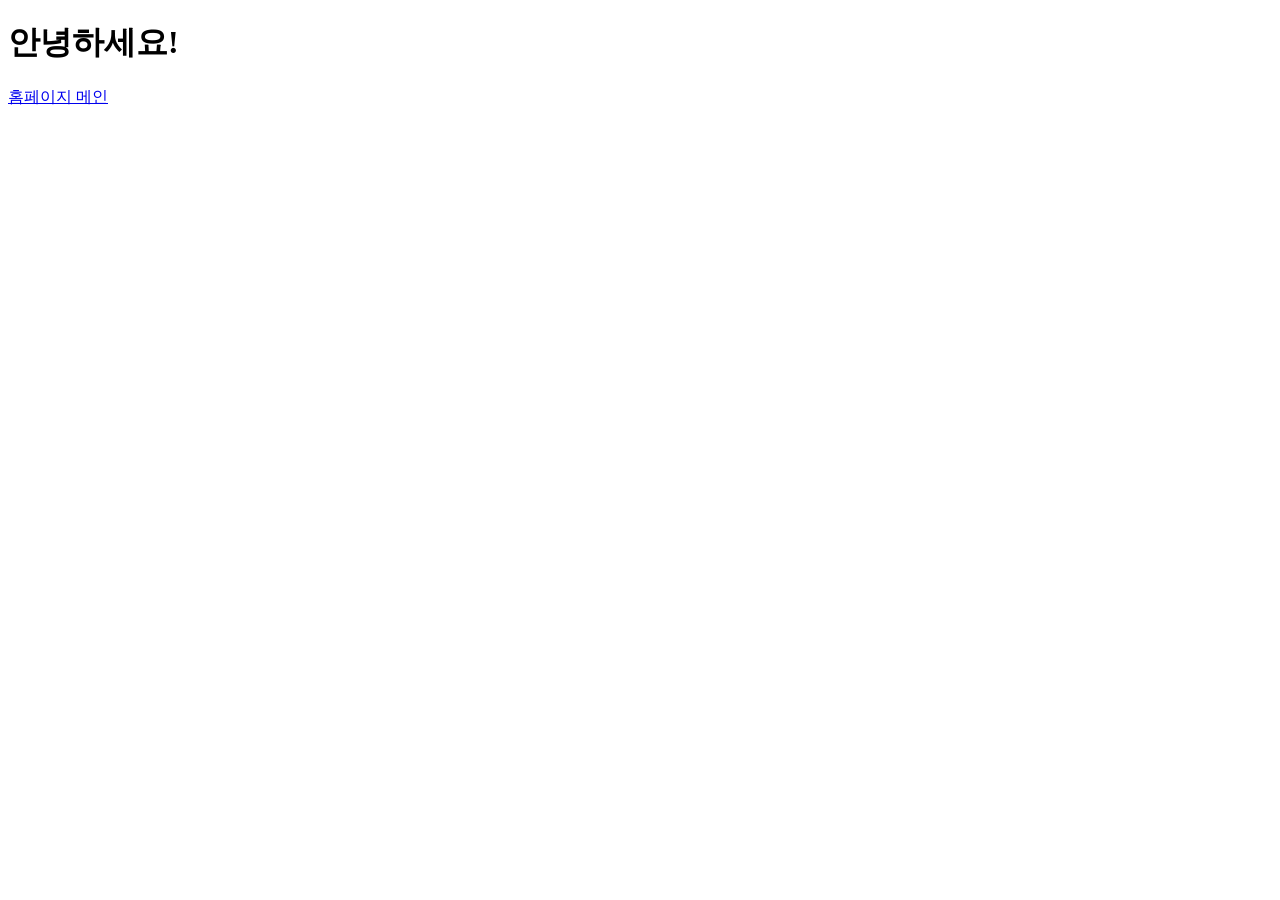
==== src/main/resources/templates/index.html @ b2b7fa51 "개발환경 설정 완료" ====
<!DOCTYPE html>
<html xmlns:th="http://www.thymeleaf.org">
<head>
    <meta charset="UTF-8">
    <title>index 메인페이지</title>
</head>
<body>
    <h1>안녕하세요!</h1>
    <a href="/hello">홈페이지 메인</a>
</body>
</html>
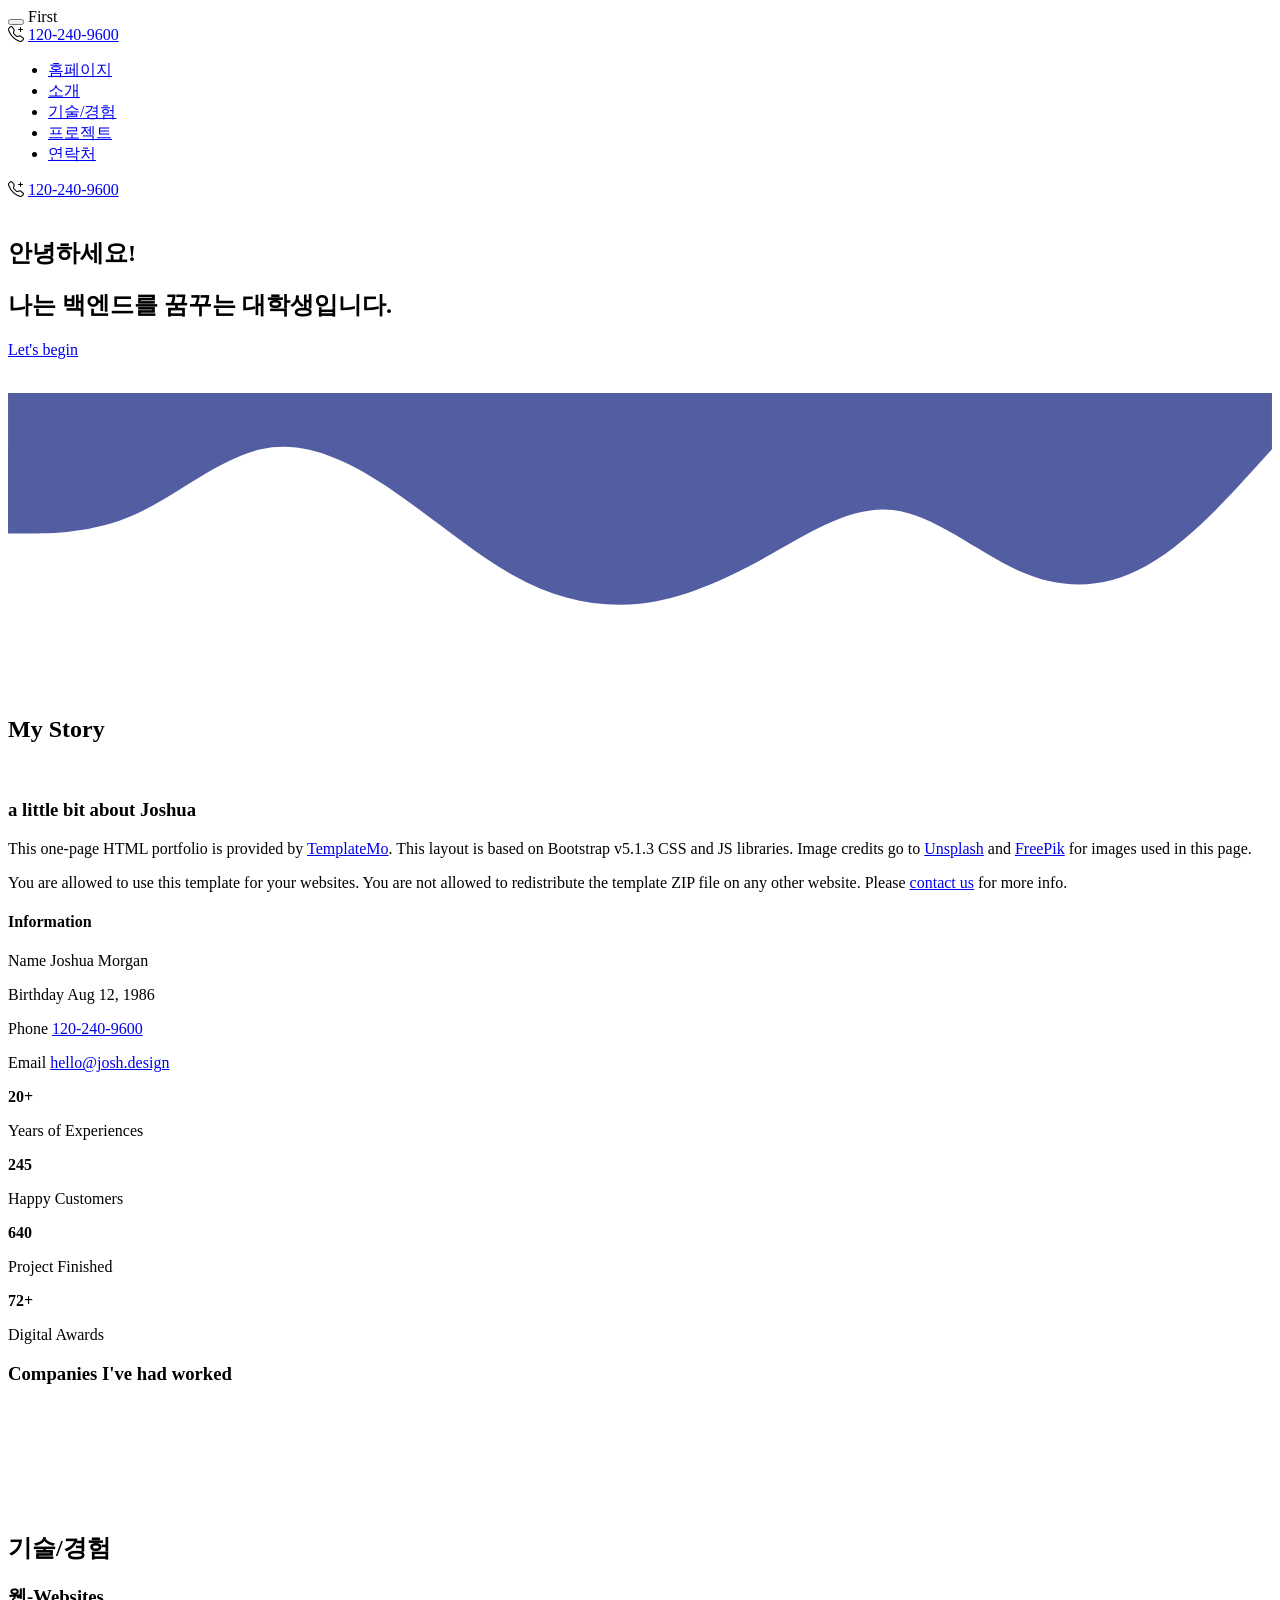
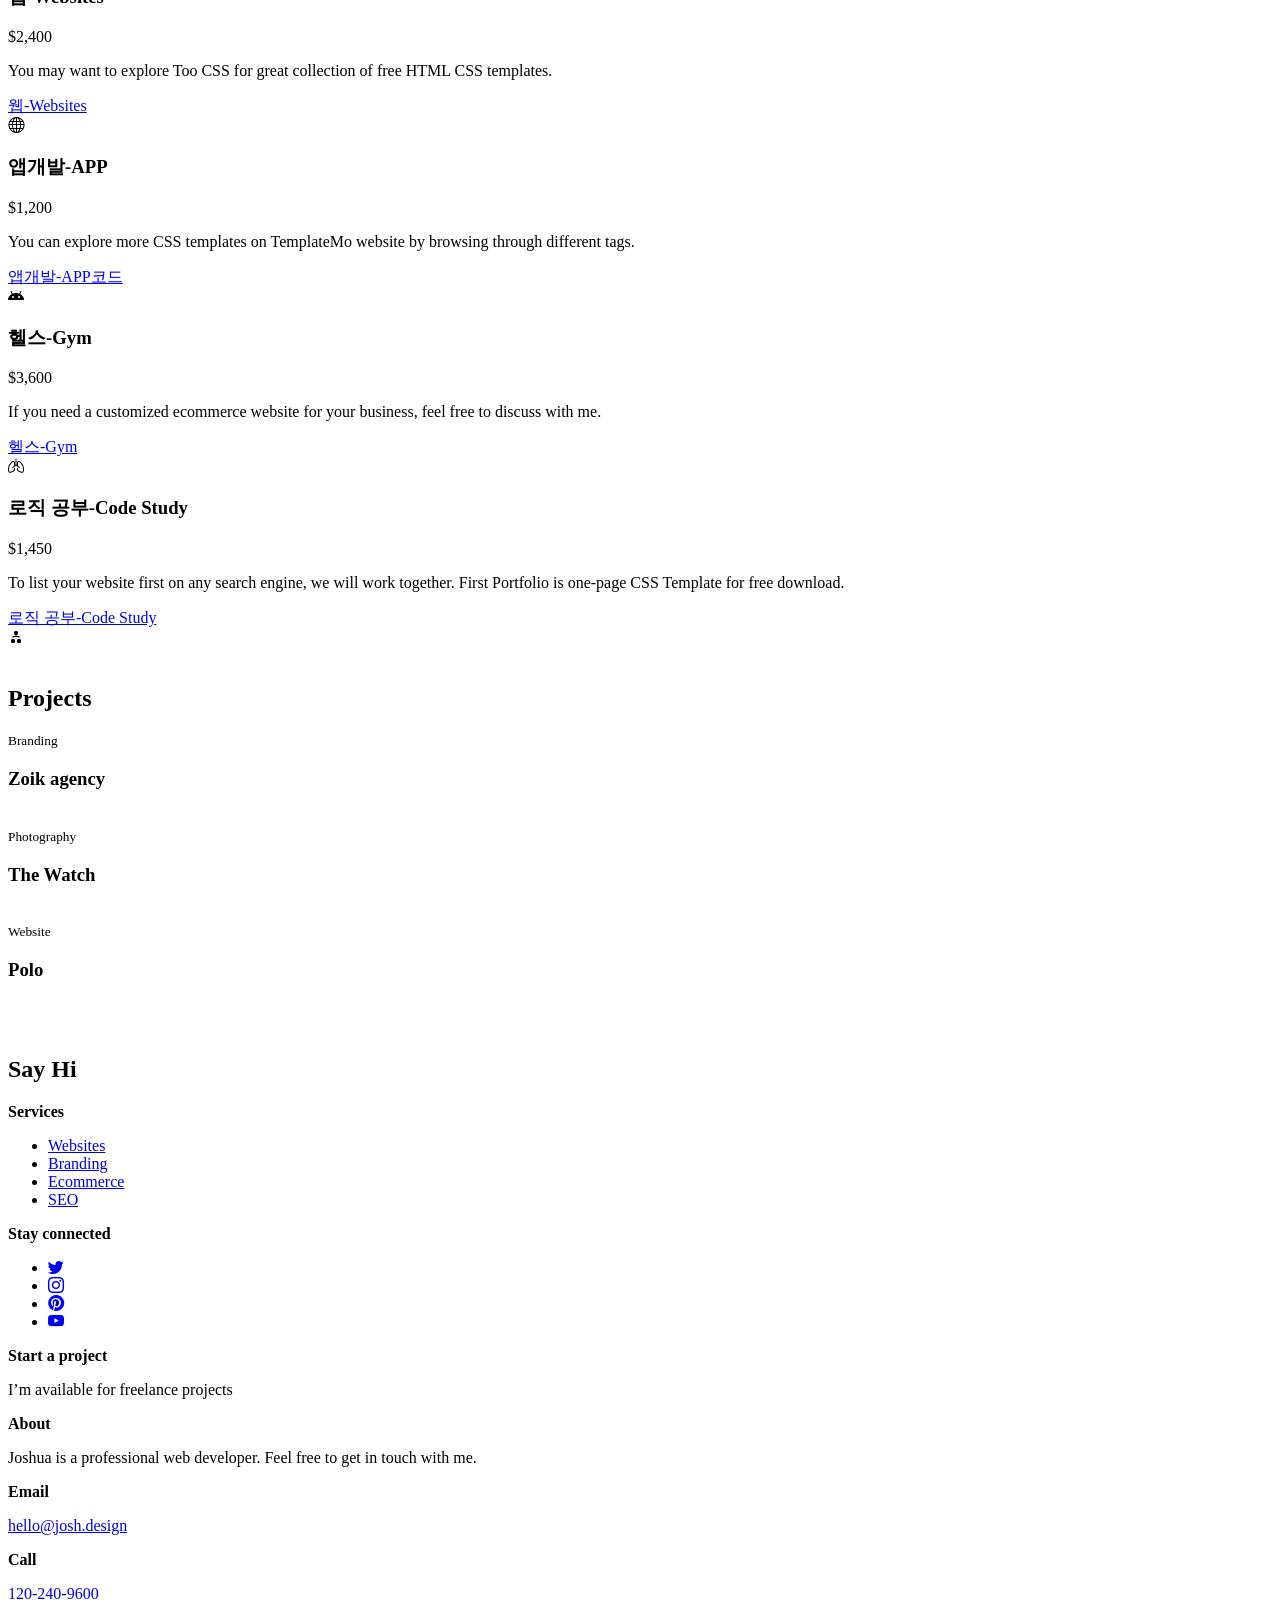
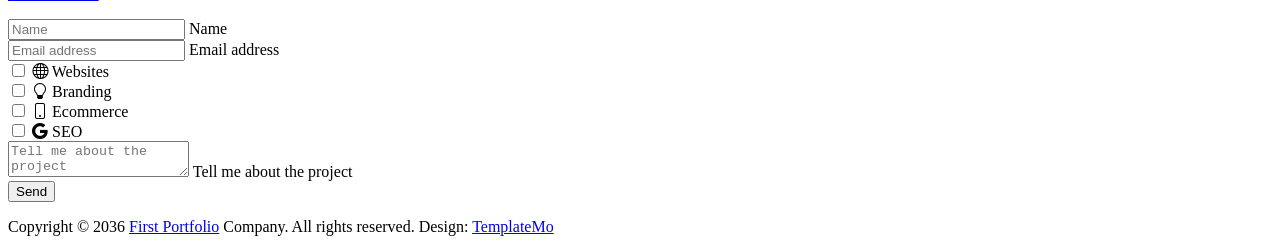
==== commit 1b5a79e4: "3주차 포트폴리오 템플릿 적용 및 README 수업/과제 정리" ====
--- a/src/main/resources/templates/index.html
+++ b/src/main/resources/templates/index.html
@@ -1,11 +1,605 @@
-<!DOCTYPE html>
-<html xmlns:th="http://www.thymeleaf.org">
-<head>
-    <meta charset="UTF-8">
-    <title>index 메인페이지</title>
-</head>
-<body>
-    <h1>안녕하세요!</h1>
-    <a href="/hello">홈페이지 메인</a>
-</body>
-</html>
+<!doctype html>
+<html xmlns:th="http://www.thymeleaf.org"></html>
+    <head>
+        <meta charset="utf-8">
+        <meta name="viewport" content="width=device-width, initial-scale=1">
+
+        <meta name="description" content="">
+        <meta name="author" content="TemplateMo">
+
+        <title>First Portfolio Bootstrap 5 Theme</title>
+
+        <!-- CSS FILES -->
+        <link rel="preconnect" href="https://fonts.googleapis.com">
+        
+        <link rel="preconnect" href="https://fonts.gstatic.com" crossorigin>
+        
+        <link href="https://fonts.googleapis.com/css2?family=DM+Sans:wght@400;500;700&display=swap" rel="stylesheet">
+
+        <link th:href="@{/css/bootstrap.min.css}" rel="stylesheet">
+
+        <!-- <link th:href="@{/css/bootstrap-icons.css}" rel="stylesheet"> -->
+         <link href="https://cdn.jsdelivr.net/npm/bootstrap-icons@1.13.1/font/bootstrap-icons.min.css" rel="stylesheet">
+
+        <link th:href="@{/css/magnific-popup.css}" rel="stylesheet">
+
+        <link th:href="@{/css/templatemo-first-portfolio-style.css}" rel="stylesheet">
+        
+<!--
+
+TemplateMo 578 First Portfolio
+
+https://templatemo.com/tm-578-first-portfolio
+
+-->
+    </head>
+    
+    <body>
+
+        <section class="preloader">
+            <div class="spinner">
+                <span class="spinner-rotate"></span>    
+            </div>
+        </section>
+
+        <nav class="navbar navbar-expand-lg">
+            <div class="container">
+
+                <button class="navbar-toggler" type="button" data-bs-toggle="collapse" data-bs-target="#navbarNav" aria-controls="navbarNav" aria-expanded="false" aria-label="Toggle navigation">
+                    <span class="navbar-toggler-icon"></span>
+                </button>
+
+                <a th:href="@{/}" class="navbar-brand mx-auto mx-lg-0">First</a>
+
+                <div class="d-flex align-items-center d-lg-none">
+                    <i class="navbar-icon bi-telephone-plus me-3"></i>
+                    <a class="custom-btn btn" href="#section_5">
+                        120-240-9600
+                    </a>
+                </div>
+
+                <div class="collapse navbar-collapse" id="navbarNav">
+                    <ul class="navbar-nav ms-lg-5">
+                        <li class="nav-item">
+                            <a class="nav-link click-scroll" href="#section_1">홈페이지</a>
+                        </li>
+
+                        <li class="nav-item">
+                            <a class="nav-link click-scroll" href="#section_2">소개</a>
+                        </li>
+
+                        <li class="nav-item">
+                            <a class="nav-link click-scroll" href="#section_3">기술/경험</a>
+                        </li>
+
+                        <li class="nav-item">
+                            <a class="nav-link click-scroll" href="#section_4">프로젝트</a>
+                        </li>
+
+                        <li class="nav-item">
+                            <a class="nav-link click-scroll" href="#section_5">연락처</a>
+                        </li>
+                    </ul>
+
+                    <div class="d-lg-flex align-items-center d-none ms-auto">
+                        <i class="navbar-icon bi-telephone-plus me-3"></i>
+                        <a class="custom-btn btn" href="#section_5">
+                            120-240-9600
+                        </a>
+                    </div>
+                </div>
+
+            </div>
+        </nav>
+
+        <main>
+
+            <section class="hero d-flex justify-content-center align-items-center" id="section_1">
+                <div class="container">
+                    <div class="row">
+
+                        <div class="col-lg-7 col-12">
+                            <div class="hero-text">
+                                <div class="hero-title-wrap d-flex align-items-center mb-4">
+                                    <img th:src="@{/images/worker.png}" class="avatar-image avatar-image-large img-fluid" alt="">
+
+                                    <h1 class="hero-title ms-3 mb-0">안녕하세요!</h1>
+                                </div>
+
+                                <h2 class="mb-4">나는 백엔드를 꿈꾸는 대학생입니다.</h2>
+                                <p class="mb-4"><a class="custom-btn btn custom-link" href="#section_2">Let's begin</a></p>
+                            </div>
+                        </div>
+
+                        <div class="col-lg-5 col-12 position-relative">
+                            <div class="hero-image-wrap"></div>
+                            <img th:src="@{/images/portrait-happy-excited-man-holding-laptop-computer.png}" class="hero-image img-fluid" alt="">
+                        </div>
+
+                    </div>
+                </div>
+
+                <svg xmlns="http://www.w3.org/2000/svg" viewBox="0 0 1440 320"><path fill="#535da1" fill-opacity="1" d="M0,160L24,160C48,160,96,160,144,138.7C192,117,240,75,288,64C336,53,384,75,432,106.7C480,139,528,181,576,208C624,235,672,245,720,240C768,235,816,213,864,186.7C912,160,960,128,1008,133.3C1056,139,1104,181,1152,202.7C1200,224,1248,224,1296,197.3C1344,171,1392,117,1416,90.7L1440,64L1440,0L1416,0C1392,0,1344,0,1296,0C1248,0,1200,0,1152,0C1104,0,1056,0,1008,0C960,0,912,0,864,0C816,0,768,0,720,0C672,0,624,0,576,0C528,0,480,0,432,0C384,0,336,0,288,0C240,0,192,0,144,0C96,0,48,0,24,0L0,0Z"></path></svg>
+            </section>
+
+
+            <section class="about section-padding" id="section_2">
+                <div class="container">
+                    <div class="row">
+
+                        <div class="col-lg-6 col-12">
+                            <img th:src="@{/images/couple-working-from-home-together-sofa.jpg}" class="about-image img-fluid" alt="">
+                        </div>
+
+                        <div class="col-lg-6 col-12 mt-5 mt-lg-0">
+                            <div class="about-thumb">
+
+                                <div class="section-title-wrap d-flex justify-content-end align-items-center mb-4">
+                                    <h2 class="text-white me-4 mb-0">My Story</h2>
+
+                                    <img th:src="@{/images/happy-bearded-young-man.jpg}" class="avatar-image img-fluid" alt="">
+                                </div>
+
+                                <h3 class="pt-2 mb-3">a little bit about Joshua</h3>
+
+                                <p>This one-page HTML portfolio is provided by <a href="https://templatemo.com" target="_blank">TemplateMo</a>. This layout is based on Bootstrap v5.1.3 CSS and JS libraries. Image credits go to <a href="https://unsplash.com" target="_blank">Unsplash</a> and <a href="https://freepik.com" target="_blank">FreePik</a> for images used in this page.</p>
+
+                                <p>You are allowed to use this template for your websites. You are not allowed to redistribute the template ZIP file on any other website. Please <a href="https://templatemo.com/contact" target="_blank">contact us</a> for more info.</p>
+                            </div>
+                        </div>
+
+                    </div>
+                </div>
+            </section>
+
+            <section class="featured section-padding">
+                <div class="container">
+                    <div class="row">
+
+                        <div class="col-lg-6 col-12">
+                            <div class="profile-thumb">
+                                <div class="profile-title">
+                                    <h4 class="mb-0">Information</h4>
+                                </div>
+
+                                <div class="profile-body">
+                                    <p>
+                                        <span class="profile-small-title">Name</span> 
+                                        <span>Joshua Morgan</span>
+                                    </p>
+
+                                    <p>
+                                        <span class="profile-small-title">Birthday</span> 
+                                        <span>Aug 12, 1986</span>
+                                    </p>
+
+                                    <p>
+                                        <span class="profile-small-title">Phone</span> 
+                                         <span><a href="tel: 305-240-9671">120-240-9600</a></span>
+                                    </p>
+
+                                    <p>
+                                        <span class="profile-small-title">Email</span> 
+                                        <span><a href="mailto:hello@josh.design">hello@josh.design</a></span>
+                                    </p>
+                                </div>
+                            </div>
+                        </div>
+
+                        <div class="col-lg-6 col-12 mt-5 mt-lg-0">
+                            <div class="about-thumb">
+                                <div class="row">
+                                    <div class="col-lg-6 col-6 featured-border-bottom py-2">
+                                        <strong class="featured-numbers">20+</strong>
+
+                                        <p class="featured-text">Years of Experiences</p>
+                                    </div>
+
+                                    <div class="col-lg-6 col-6 featured-border-start featured-border-bottom ps-5 py-2">
+                                        <strong class="featured-numbers">245</strong>
+
+                                        <p class="featured-text">Happy Customers</p>
+                                    </div>
+
+                                    <div class="col-lg-6 col-6 pt-4">
+                                        <strong class="featured-numbers">640</strong>
+
+                                        <p class="featured-text">Project Finished</p>
+                                    </div>
+
+                                    <div class="col-lg-6 col-6 featured-border-start ps-5 pt-4">
+                                        <strong class="featured-numbers">72+</strong>
+
+                                        <p class="featured-text">Digital Awards</p>
+                                    </div>
+                                </div>
+                            </div>
+                        </div>
+
+                    </div>
+                </div>
+            </section>
+
+
+            <section class="clients section-padding">
+                <div class="container">
+                    <div class="row align-items-center">
+
+                        <div class="col-lg-12 col-12">
+                            <h3 class="text-center mb-5">Companies I've had worked</h3>
+                        </div>
+
+                        <div class="col-lg-2 col-4 ms-auto clients-item-height">
+                            <img th:src="@{/images/clients/cachet.svg}" class="clients-image img-fluid" alt="">
+                        </div>
+
+                        <div class="col-lg-2 col-4 clients-item-height">
+                            <img th:src="@{/images/clients/guitar-center.svg}" class="clients-image img-fluid" alt="">
+                        </div>
+
+                        <div class="col-lg-2 col-4 clients-item-height">
+                            <img th:src="@{/images/clients/tokico.svg}" class="clients-image img-fluid" alt="">
+                        </div>
+
+                        <div class="col-lg-2 col-4 clients-item-height">
+                            <img th:src="@{/images/clients/shopify.svg}" class="clients-image img-fluid" alt="">
+                        </div>
+
+                        <div class="col-lg-2 col-4 me-auto clients-item-height">
+                            <img th:src="@{/images/clients/profil-rejser.svg}" class="clients-image img-fluid" alt="">
+                        </div>
+
+                    </div>
+                </div>
+            </section>
+
+
+            <section class="services section-padding" id="section_3">
+                <div class="container">
+                    <div class="row">
+
+                        <div class="col-lg-10 col-12 mx-auto">
+                            <div class="section-title-wrap d-flex justify-content-center align-items-center mb-5">
+                                <img th:src="@{/images/handshake-man-woman-after-signing-business-contract-closeup.jpg}" class="avatar-image img-fluid" alt="">
+
+                                <h2 class="text-white ms-4 mb-0">기술/경험</h2>
+                            </div>
+
+                            <div class="row pt-lg-5">
+                                <div class="col-lg-6 col-12">
+                                    <div class="services-thumb">
+                                        <div class="d-flex flex-wrap align-items-center border-bottom mb-4 pb-3">
+                                            <h3 class="mb-0">웹-Websites</h3>
+
+                                            <div class="services-price-wrap ms-auto">
+                                                <p class="services-price-text mb-0">$2,400</p>
+                                                <div class="services-price-overlay"></div>
+                                            </div>
+                                        </div>
+
+                                        <p>You may want to explore Too CSS for great collection of free HTML CSS templates.</p>
+
+                                        <a href="/detailed_web.html" target="_blank" rel="noopener noreferrer" class="custom-btn custom-border-btn btn mt-3">웹-Websites</a>
+
+                                        <div class="services-icon-wrap d-flex justify-content-center align-items-center">
+                                            <i class="services-icon bi-globe"></i>
+                                        </div>
+                                    </div>
+                                </div>
+
+                                <div class="col-lg-6 col-12">
+                                    <div class="services-thumb services-thumb-up">
+                                        <div class="d-flex flex-wrap align-items-center border-bottom mb-4 pb-3">
+                                            <h3 class="mb-0">앱개발-APP</h3>
+
+                                            <div class="services-price-wrap ms-auto">
+                                                <p class="services-price-text mb-0">$1,200</p>
+                                                <div class="services-price-overlay"></div>
+                                            </div>
+                                        </div>
+
+                                        <p>You can explore more CSS templates on TemplateMo website by browsing through different tags.</p>
+
+                                        <a href="#" class="custom-btn custom-border-btn btn mt-3">앱개발-APP코드 </a>
+
+                                        <div class="services-icon-wrap d-flex justify-content-center align-items-center">
+                                            <i class="services-icon bi-android"></i>
+                                        </div>
+                                    </div>
+                                </div>
+
+                                <div class="col-lg-6 col-12">
+                                    <div class="services-thumb">
+                                        <div class="d-flex flex-wrap align-items-center border-bottom mb-4 pb-3">
+                                            <h3 class="mb-0">헬스-Gym</h3>
+
+                                            <div class="services-price-wrap ms-auto">
+                                                <p class="services-price-text mb-0">$3,600</p>
+                                                <div class="services-price-overlay"></div>
+                                            </div>
+                                        </div>
+
+                                        <p>If you need a customized ecommerce website for your business, feel free to discuss with me.</p>
+
+                                        <a href="#" class="custom-btn custom-border-btn btn mt-3">헬스-Gym</a>
+
+                                        <div class="services-icon-wrap d-flex justify-content-center align-items-center">
+                                            <i class="services-icon bi-lungs"></i>
+                                        </div>
+                                    </div>
+                                </div>
+
+                                <div class="col-lg-6 col-12">
+                                    <div class="services-thumb services-thumb-up">
+                                        <div class="d-flex flex-wrap align-items-center border-bottom mb-4 pb-3">
+                                            <h3 class="mb-0">로직 공부-Code Study</h3>
+
+                                            <div class="services-price-wrap ms-auto">
+                                                <p class="services-price-text mb-0">$1,450</p>
+                                                <div class="services-price-overlay"></div>
+                                            </div>
+                                        </div>
+
+                                        <p>To list your website first on any search engine, we will work together. First Portfolio is one-page CSS Template for free download.</p>
+
+                                        <a href="#" class="custom-btn custom-border-btn btn mt-3">로직 공부-Code Study</a>
+
+                                        <div class="services-icon-wrap d-flex justify-content-center align-items-center">
+                                             <i class="services-icon bi-diagram-2-fill"></i>
+                                        </div>
+                                    </div>
+                                </div>
+                            </div>
+                        </div>
+                    </div>
+                </div>
+            </section>
+
+
+            <section class="projects section-padding" id="section_4">
+                <div class="container">
+                    <div class="row">
+
+                        <div class="col-lg-8 col-md-8 col-12 ms-auto">
+                            <div class="section-title-wrap d-flex justify-content-center align-items-center mb-4">
+                                <img th:src="@{/images/white-desk-work-study-aesthetics.jpg}" class="avatar-image img-fluid" alt="">
+
+                                <h2 class="text-white ms-4 mb-0">Projects</h2>
+                            </div>
+                        </div>
+
+                        <div class="clearfix"></div>
+
+                        <div class="col-lg-4 col-md-6 col-12">
+                            <div class="projects-thumb">
+                                <div class="projects-info">
+                                    <small class="projects-tag">Branding</small>
+
+                                    <h3 class="projects-title">Zoik agency</h3>
+                                </div>
+
+                                <a th:href="@{/images/projects/nikhil-KO4io-eCAXA-unsplash.jpg}" class="popup-image">
+                                    <img th:src="@{/images/projects/nikhil-KO4io-eCAXA-unsplash.jpg}" class="projects-image img-fluid" alt="">
+                                </a>
+                            </div>
+                        </div>
+
+                        <div class="col-lg-4 col-md-6 col-12">
+                            <div class="projects-thumb">
+                                <div class="projects-info">
+                                    <small class="projects-tag">Photography</small>
+
+                                    <h3 class="projects-title">The Watch</h3>
+                                </div>
+
+                                <a th:href="@{/images/projects/the-5th-IQYR7N67dhM-unsplash.jpg}" class="popup-image">
+                                    <img th:src="@{/images/projects/the-5th-IQYR7N67dhM-unsplash.jpg}" class="projects-image img-fluid" alt="">
+                                </a>
+                            </div>
+                        </div>
+
+                        <div class="col-lg-4 col-md-6 col-12">
+                            <div class="projects-thumb">
+                                <div class="projects-info">
+                                    <small class="projects-tag">Website</small>
+
+                                    <h3 class="projects-title">Polo</h3>
+                                </div>
+
+                                <a th:href="@{/images/projects/true-agency-9Bjog5FZ-oc-unsplash.jpg}" class="popup-image">
+                                    <img th:src="@{/images/projects/true-agency-9Bjog5FZ-oc-unsplash.jpg}" class="projects-image img-fluid" alt="">
+                                </a>
+                            </div>
+                        </div>
+
+                    </div>
+                </div>
+            </section>
+
+            <section class="contact section-padding" id="section_5">
+                    <div class="container">
+                        <div class="row">
+
+                            <div class="col-lg-6 col-md-8 col-12">
+                                <div class="section-title-wrap d-flex justify-content-center align-items-center mb-5">
+                                    <img th:src="@{/images/aerial-view-man-using-computer-laptop-wooden-table.jpg}" class="avatar-image img-fluid" alt="">
+
+                                    <h2 class="text-white ms-4 mb-0">Say Hi</h2>
+                                </div>
+                            </div>
+
+                            <div class="clearfix"></div>
+
+                            <div class="col-lg-3 col-md-6 col-12 pe-lg-0">
+                                <div class="contact-info contact-info-border-start d-flex flex-column">
+                                    <strong class="site-footer-title d-block mb-3">Services</strong>
+
+                                    <ul class="footer-menu">
+                                        <li class="footer-menu-item"><a href="#" class="footer-menu-link">Websites</a></li>
+
+                                        <li class="footer-menu-item"><a href="#" class="footer-menu-link">Branding</a></li>
+
+                                        <li class="footer-menu-item"><a href="#" class="footer-menu-link">Ecommerce</a></li>
+
+                                        <li class="footer-menu-item"><a href="#" class="footer-menu-link">SEO</a></li>
+                                    </ul>
+
+                                    <strong class="site-footer-title d-block mt-4 mb-3">Stay connected</strong>
+
+                                    <ul class="social-icon">
+                                        <li class="social-icon-item"><a href="https://twitter.com/minthu" class="social-icon-link bi-twitter"></a></li>
+
+                                        <li class="social-icon-item"><a href="#" class="social-icon-link bi-instagram"></a></li>
+
+                                        <li class="social-icon-item"><a href="#" class="social-icon-link bi-pinterest"></a></li>
+
+                                        <li class="social-icon-item"><a href="https://www.youtube.com/templatemo" class="social-icon-link bi-youtube"></a></li>
+                                    </ul>
+
+                                    <strong class="site-footer-title d-block mt-4 mb-3">Start a project</strong>
+
+                                    <p class="mb-0">I’m available for freelance projects</p>
+                                </div>
+                            </div>
+
+                            <div class="col-lg-3 col-md-6 col-12 ps-lg-0">
+                                <div class="contact-info d-flex flex-column">
+                                    <strong class="site-footer-title d-block mb-3">About</strong>
+
+                                    <p class="mb-2">
+                                        Joshua is a professional web developer. Feel free to get in touch with me.
+                              </p>
+
+                                    <strong class="site-footer-title d-block mt-4 mb-3">Email</strong>
+
+                                    <p>
+                                        <a href="mailto:hello@josh.design">
+                                            hello@josh.design
+                                        </a>
+                                    </p>
+
+                                    <strong class="site-footer-title d-block mt-4 mb-3">Call</strong>
+
+                                    <p class="mb-0">
+                                        <a href="tel: 120-240-9600">
+                                            120-240-9600
+                                        </a>
+                                    </p>
+                                </div>
+                            </div>
+
+                            <div class="col-lg-6 col-12 mt-5 mt-lg-0">
+                                <form action="#" method="get" class="custom-form contact-form" role="form">
+                                    <div class="row">
+                                        <div class="col-lg-6 col-md-6 col-12">
+                                            <div class="form-floating">
+                                                <input type="text" name="name" id="name" class="form-control" placeholder="Name" required="">
+                                                
+                                                <label for="floatingInput">Name</label>
+                                            </div>
+                                        </div>
+
+                                        <div class="col-lg-6 col-md-6 col-12"> 
+                                            <div class="form-floating">
+                                                <input type="email" name="email" id="email" pattern="[^ @]*@[^ @]*" class="form-control" placeholder="Email address" required="">
+                                                
+                                                <label for="email">Email address</label>
+                                            </div>
+                                        </div>
+
+                                        <div class="col-lg-3 col-md-6 col-6">
+                                            <div class="form-check form-check-inline">
+                                                <input name="website" type="checkbox" class="form-check-input" id="inlineCheckbox1" value="1">
+
+                                                <label class="form-check-label" for="inlineCheckbox1">
+                                                    <i class="bi-globe form-check-icon"></i>
+                                                    <span class="form-check-label-text">Websites</span>
+                                                </label>
+                                          </div>
+                                        </div>
+
+                                        <div class="col-lg-3 col-md-6 col-6">
+                                            <div class="form-check form-check-inline">
+                                                <input name="branding" type="checkbox" class="form-check-input" id="inlineCheckbox2" value="1">
+
+                                                <label class="form-check-label" for="inlineCheckbox2">
+                                                    <i class="bi-lightbulb form-check-icon"></i>
+                                                    <span class="form-check-label-text">Branding</span>
+                                                </label>
+                                            </div>
+                                        </div>
+
+                                        <div class="col-lg-3 col-md-6 col-6">
+                                            <div class="form-check form-check-inline">
+                                                <input name="ecommerce" type="checkbox" class="form-check-input" id="inlineCheckbox3" value="1">
+
+                                                <label class="form-check-label" for="inlineCheckbox3">
+                                                    <i class="bi-phone form-check-icon"></i>
+                                                    <span class="form-check-label-text">Ecommerce</span>
+                                                </label>
+                                            </div>
+                                        </div>
+
+                                        <div class="col-lg-3 col-md-6 col-6">
+                                            <div class="form-check form-check-inline me-0">
+                                                <input name="seo" type="checkbox" class="form-check-input" id="inlineCheckbox4" value="1">
+
+                                                <label class="form-check-label" for="inlineCheckbox4">
+                                                    <i class="bi-google form-check-icon"></i>
+                                                    <span class="form-check-label-text">SEO</span>
+                                                </label>
+                                            </div>
+                                        </div>
+
+                                        <div class="col-lg-12 col-12">
+                                            <div class="message">
+                                                <textarea class="form-control" id="message" name="message" placeholder="Tell me about the project"></textarea>
+                                                
+                                                <label for="floatingTextarea">Tell me about the project</label>
+                                            </div>
+                                        </div>
+
+                                        <div class="col-lg-3 col-12 ms-auto">
+                                            <button type="submit" class="form-control">Send</button>
+                                        </div>
+
+                                    </div>
+                                </form>
+                            </div>
+
+                        </div>
+                    </div>
+                </div>
+            </section>
+
+        </main>
+
+        <footer class="site-footer">
+            <div class="container">
+                <div class="row">
+
+                    <div class="col-lg-12 col-12">
+                        <div class="copyright-text-wrap">
+                            <p class="mb-0">
+                                <span class="copyright-text">Copyright © 2036 <a href="#">First Portfolio</a> Company. All rights reserved.</span>
+                                Design: 
+                                <a rel="sponsored" href="https://templatemo.com" target="_blank">TemplateMo</a>
+                            </p>
+                        </div>
+                    </div>
+
+                </div>
+            </div>
+        </footer>
+
+        <!-- JAVASCRIPT FILES -->
+        <script th:src="@{/js/jquery.min.js}"></script>
+        <script th:src="@{/js/bootstrap.min.js}"></script>
+        <script th:src="@{/js/jquery.sticky.js}"></script>
+        <script th:src="@{/js/click-scroll.js}"></script>
+        <script th:src="@{/js/jquery.magnific-popup.min.js}"></script>
+        <script th:src="@{/js/magnific-popup-options.js}"></script>
+        <script th:src="@{/js/custom.js}"></script>
+
+    </body>
+</html>
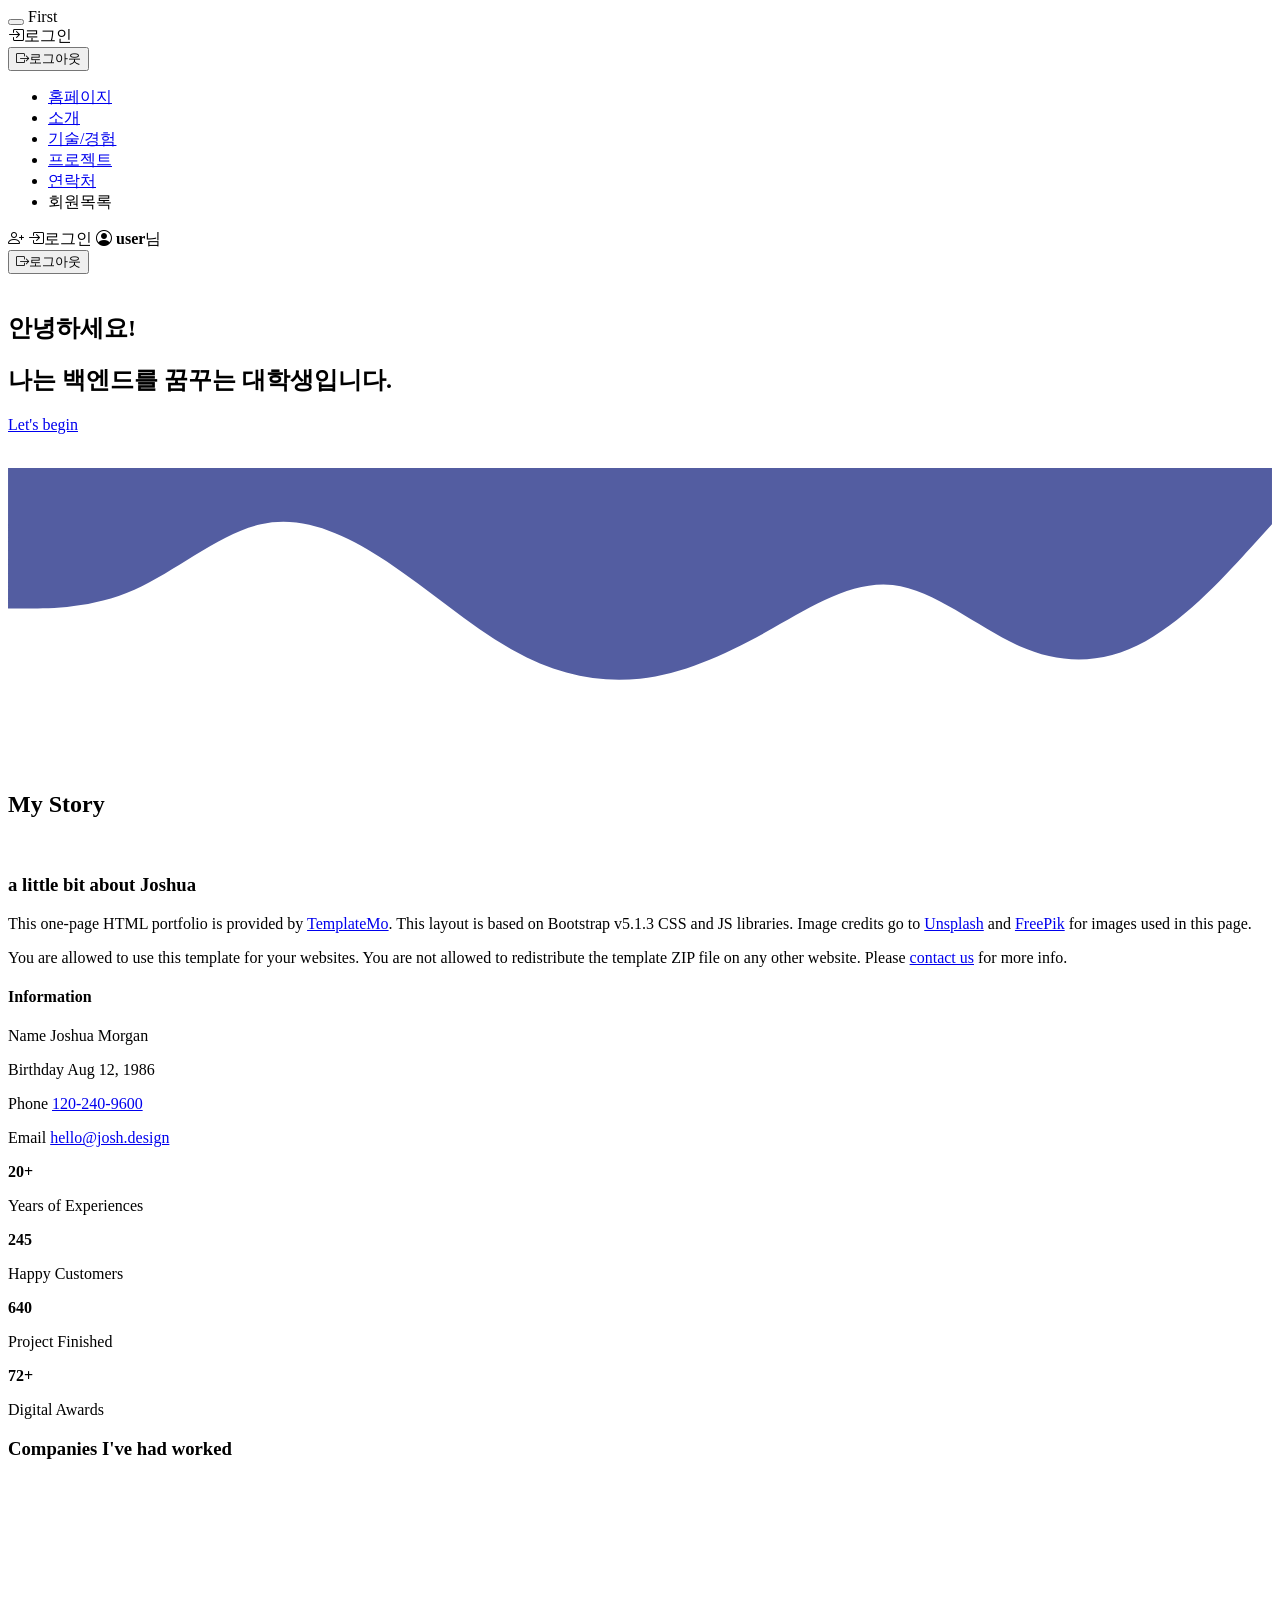
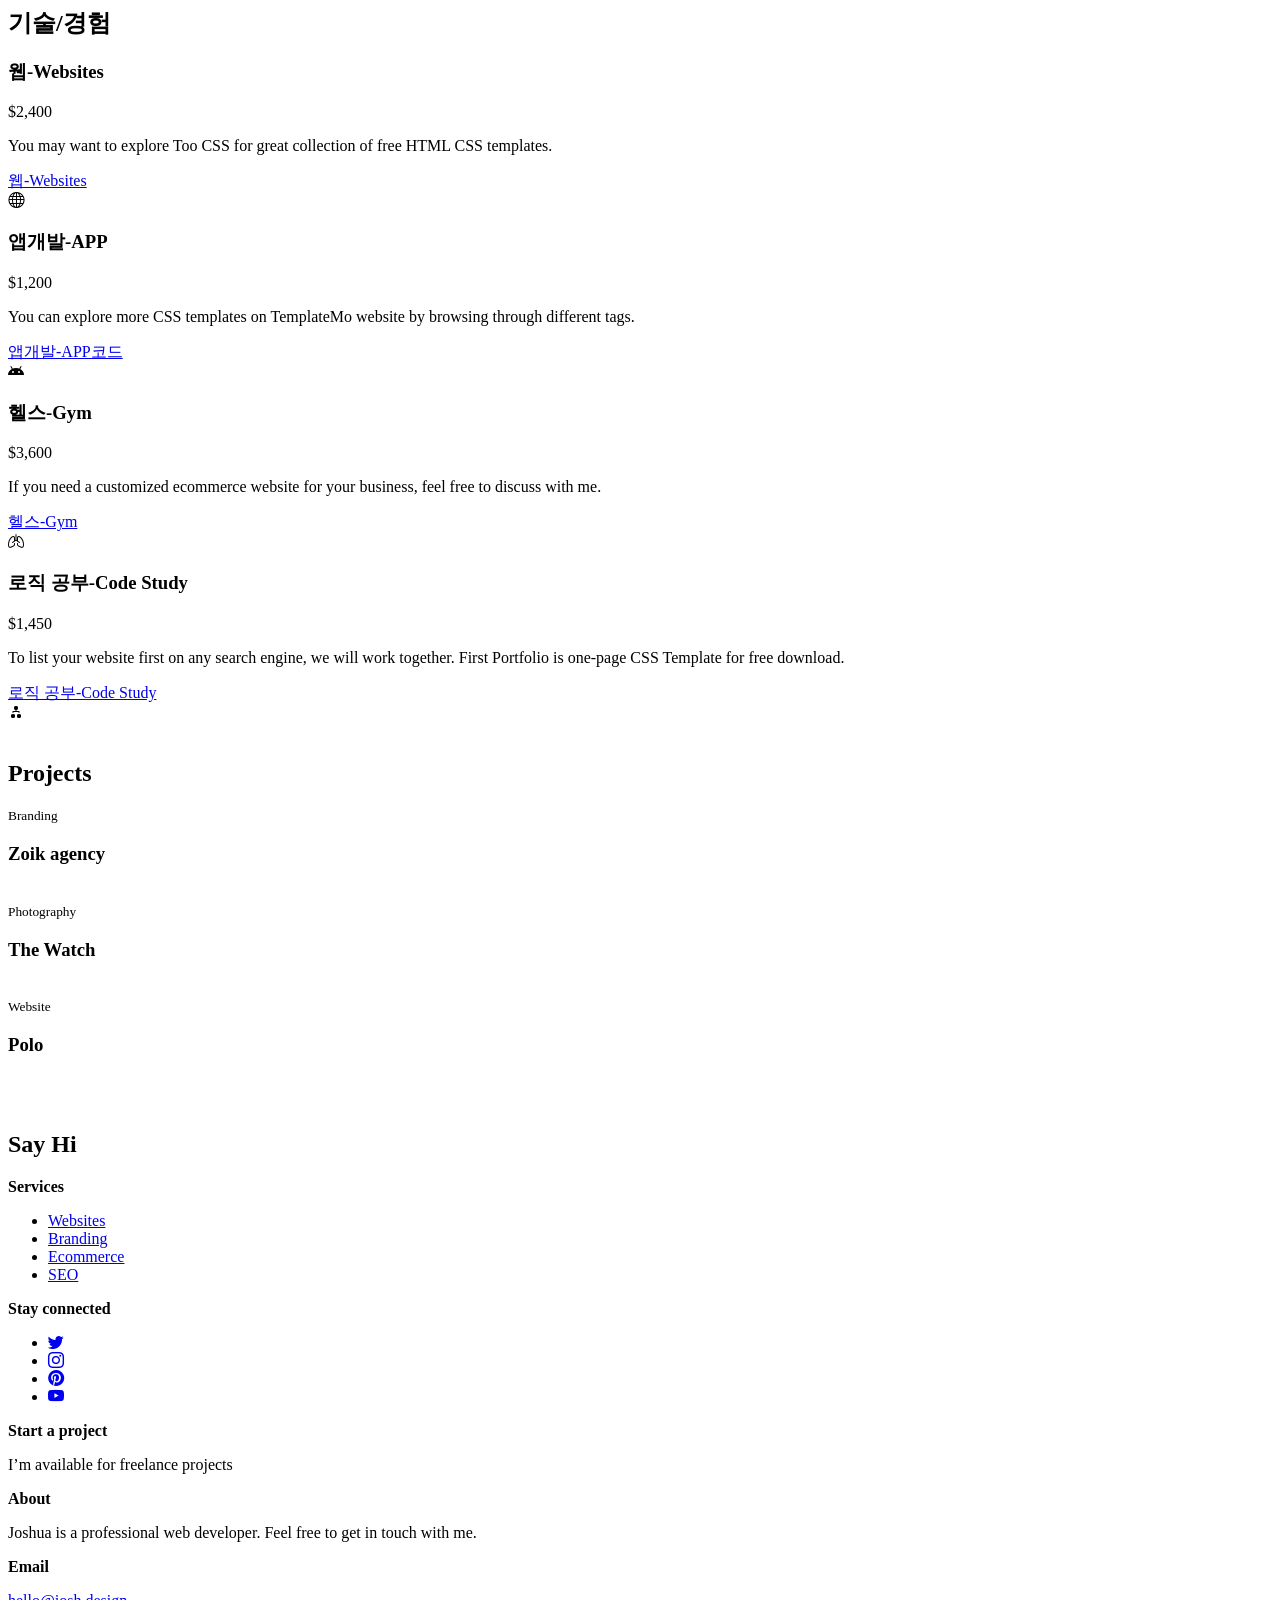
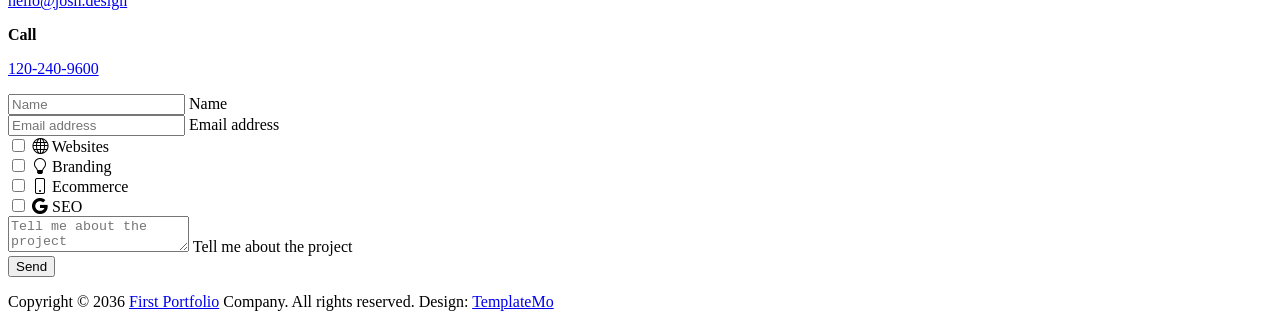
==== commit ca6ab3fc: "5주차 스프링 시큐리티 적용 및 로그인 화면 연결 (PDF 15p)" ====
--- a/src/main/resources/templates/index.html
+++ b/src/main/resources/templates/index.html
@@ -1,5 +1,5 @@
 <!doctype html>
-<html xmlns:th="http://www.thymeleaf.org"></html>
+<html xmlns:th="http://www.thymeleaf.org" xmlns:sec="http://www.thymeleaf.org/extras/spring-security">
     <head>
         <meta charset="utf-8">
         <meta name="viewport" content="width=device-width, initial-scale=1">
@@ -32,6 +32,12 @@
 https://templatemo.com/tm-578-first-portfolio
 
 -->
+        <!-- [5주차] 네비게이션 로그인 사용자 표시 스타일 -->
+        <style>
+            .navbar-user { color: var(--white-color); font-size: var(--p-font-size); white-space: nowrap; }
+            .navbar.is-sticky .navbar-user { color: var(--dark-color); }
+            a.navbar-icon:hover { background: var(--secondary-color); color: var(--white-color); }
+        </style>
     </head>
     
     <body>
@@ -51,11 +57,16 @@
 
                 <a th:href="@{/}" class="navbar-brand mx-auto mx-lg-0">First</a>
 
+                <!-- [5주차] 모바일 화면 : 로그인 / 로그아웃 버튼 -->
                 <div class="d-flex align-items-center d-lg-none">
-                    <i class="navbar-icon bi-telephone-plus me-3"></i>
-                    <a class="custom-btn btn" href="#section_5">
-                        120-240-9600
+                    <a sec:authorize="isAnonymous()" class="custom-btn btn" th:href="@{/login}">
+                        <i class="bi-box-arrow-in-right me-1"></i>로그인
                     </a>
+                    <form sec:authorize="isAuthenticated()" th:action="@{/logout}" method="post" class="m-0">
+                        <button type="submit" class="custom-btn btn">
+                            <i class="bi-box-arrow-right me-1"></i>로그아웃
+                        </button>
+                    </form>
                 </div>
 
                 <div class="collapse navbar-collapse" id="navbarNav">
@@ -79,13 +90,32 @@
                         <li class="nav-item">
                             <a class="nav-link click-scroll" href="#section_5">연락처</a>
                         </li>
+                        <!-- [5주차] 회원 전용 페이지 : 로그인하지 않으면 로그인 화면으로 이동 -->
+                        <li class="nav-item">
+                            <a class="nav-link" th:href="@{/testdb}">회원목록</a>
+                        </li>
                     </ul>
 
+                    <!-- [5주차] PC 화면 : 로그인 상태에 따라 버튼 전환 (sec:authorize) -->
                     <div class="d-lg-flex align-items-center d-none ms-auto">
-                        <i class="navbar-icon bi-telephone-plus me-3"></i>
-                        <a class="custom-btn btn" href="#section_5">
-                            120-240-9600
-                        </a>
+                        <!-- 로그인 전 : 로그인 / 회원가입 -->
+                        <th:block sec:authorize="isAnonymous()">
+                            <a class="navbar-icon bi-person-plus me-3 text-center" th:href="@{/signup}" title="회원가입"></a>
+                            <a class="custom-btn btn" th:href="@{/login}">
+                                <i class="bi-box-arrow-in-right me-1"></i>로그인
+                            </a>
+                        </th:block>
+
+                        <!-- 로그인 후 : 사용자 아이디 + 로그아웃 (CSRF 때문에 POST 폼으로 전송) -->
+                        <th:block sec:authorize="isAuthenticated()">
+                            <i class="navbar-icon bi-person-circle me-2 text-center"></i>
+                            <span class="navbar-user me-3"><strong sec:authentication="name">user</strong>님</span>
+                            <form th:action="@{/logout}" method="post" class="m-0">
+                                <button type="submit" class="custom-btn btn">
+                                    <i class="bi-box-arrow-right me-1"></i>로그아웃
+                                </button>
+                            </form>
+                        </th:block>
                     </div>
                 </div>
 
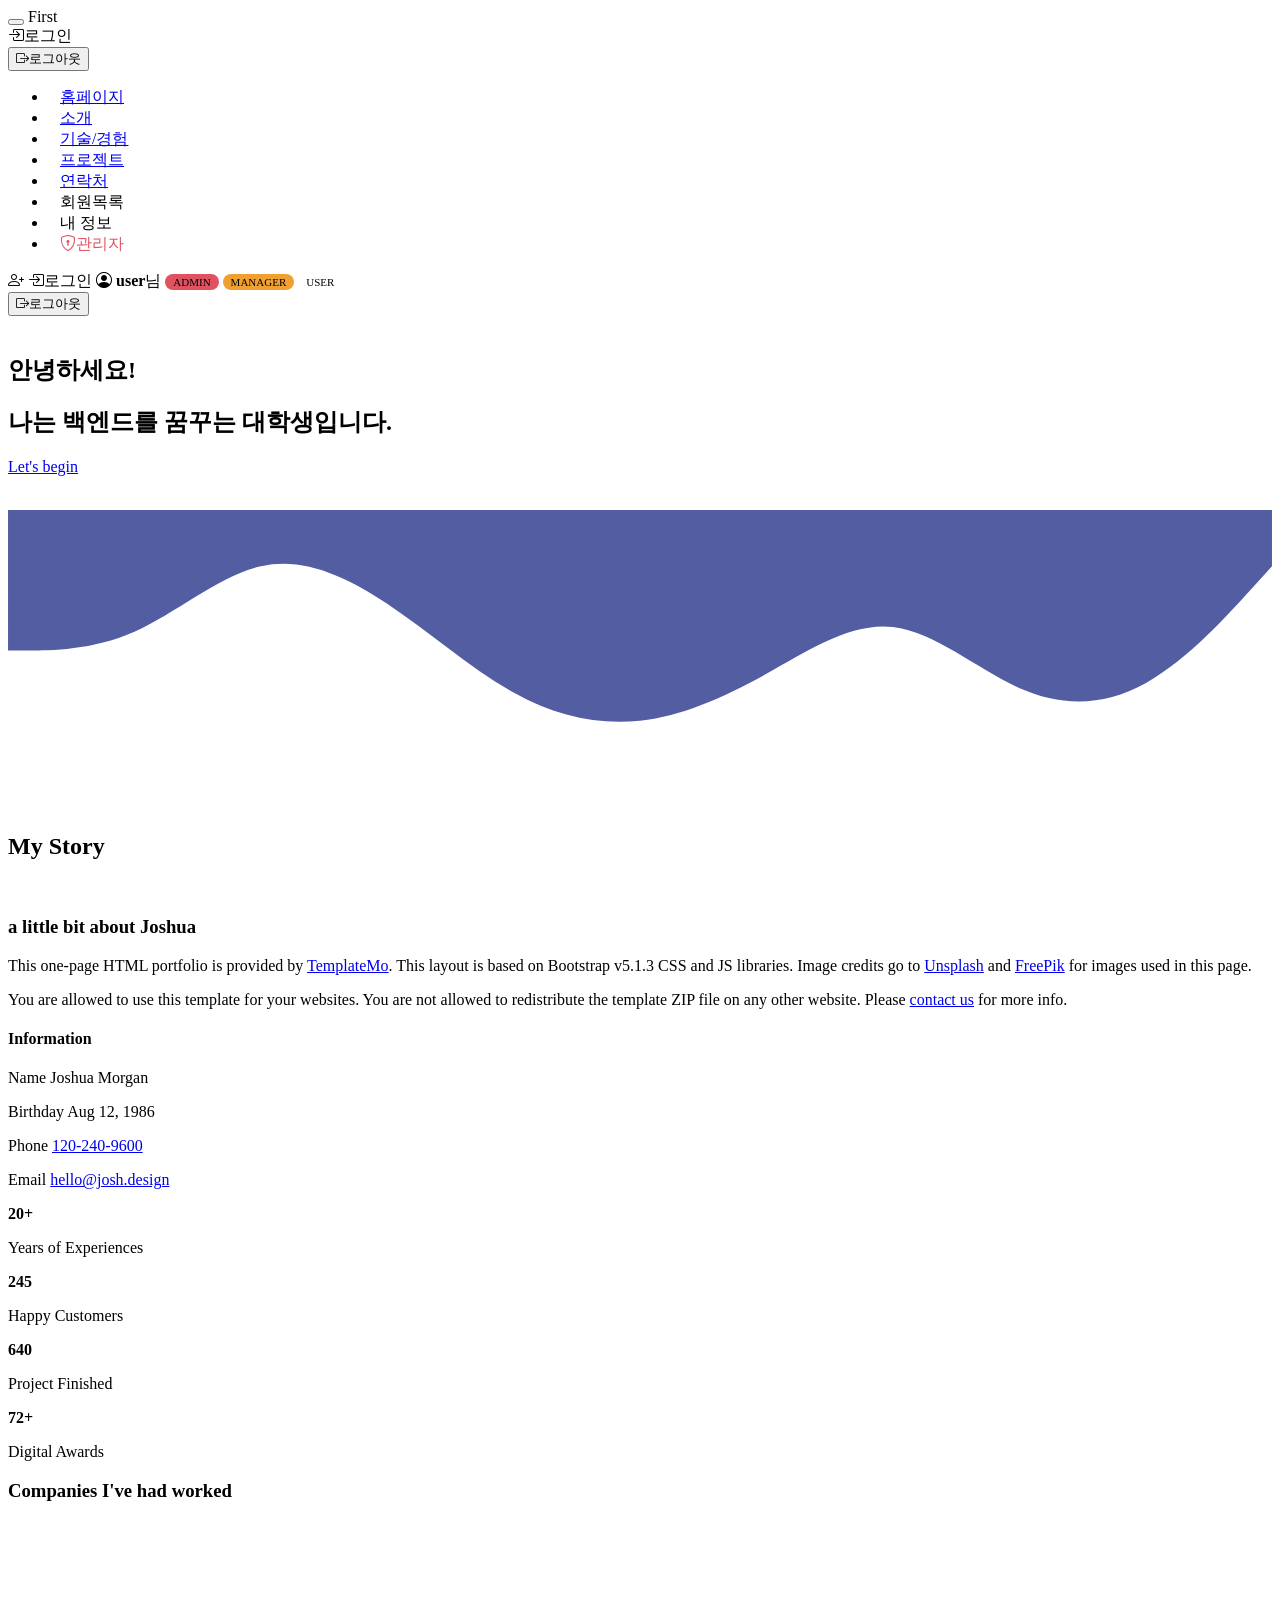
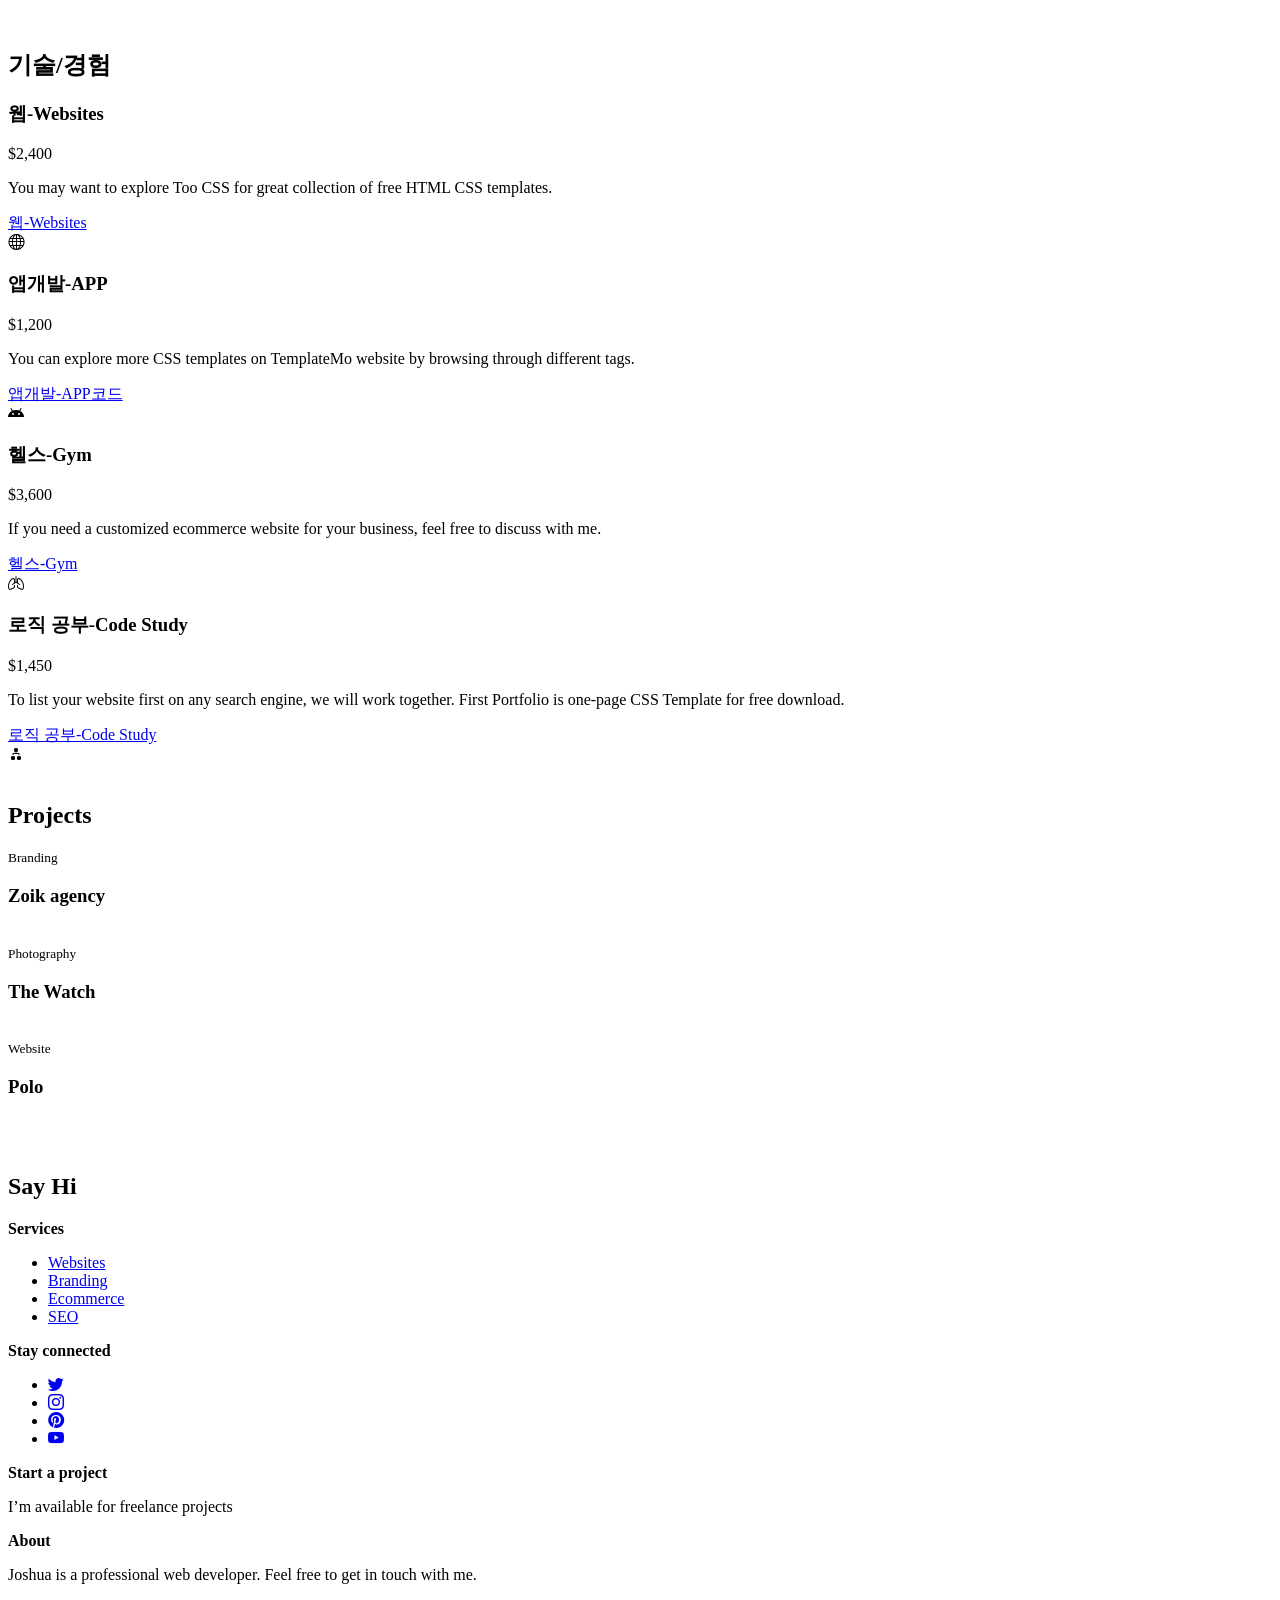
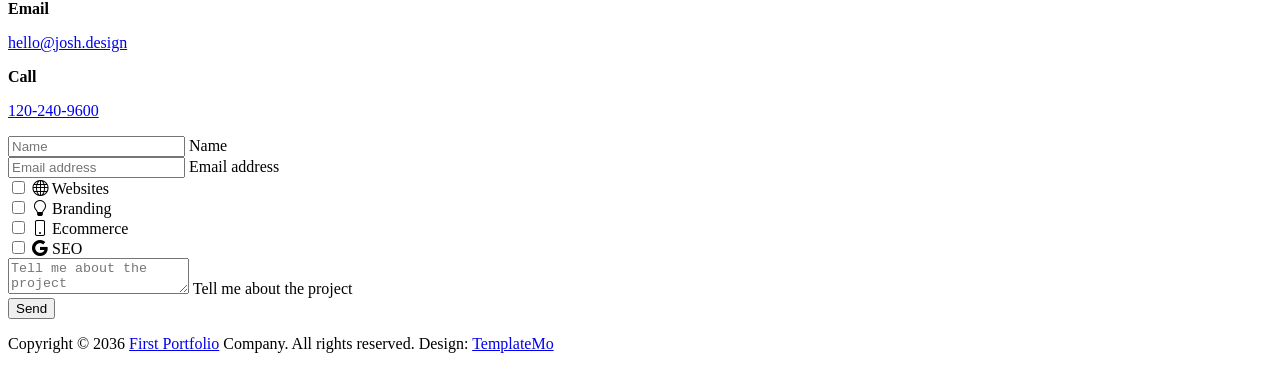
==== commit 865880a1: "6주차 권한(ROLE) 접근 제어 및 관리자 페이지 분리 완료" ====
--- a/src/main/resources/templates/index.html
+++ b/src/main/resources/templates/index.html
@@ -37,6 +37,21 @@
             .navbar-user { color: var(--white-color); font-size: var(--p-font-size); white-space: nowrap; }
             .navbar.is-sticky .navbar-user { color: var(--dark-color); }
             a.navbar-icon:hover { background: var(--secondary-color); color: var(--white-color); }
+            /* [6주차] 권한(ROLE) 배지, 관리자 메뉴 */
+            .role-badge { font-size: 11px; font-weight: var(--font-weight-bold); padding: 2px 8px; border-radius: 20px; color: var(--white-color); vertical-align: middle; }
+            .role-ADMIN   { background: #e05260; }
+            .role-MANAGER { background: #f0a030; }
+            .role-USER    { background: var(--secondary-color); }
+            .navbar .nav-link.nav-link-admin { color: #e05260; }
+            /* [6주차] 메뉴가 늘어나도 한 줄 유지 */
+            .navbar-nav .nav-link, .navbar .custom-btn { white-space: nowrap; }
+            @media (min-width: 992px) {
+                .navbar-expand-lg .navbar-nav .nav-link { margin-left: 12px; margin-right: 12px; }
+            }
+            @media (min-width: 992px) and (max-width: 1199px) {
+                .navbar-expand-lg .navbar-nav .nav-link { margin-left: 7px; margin-right: 7px; font-size: 15px; }
+                .navbar i.navbar-icon { display: none; }
+            }
         </style>
     </head>
     
@@ -91,8 +106,19 @@
                             <a class="nav-link click-scroll" href="#section_5">연락처</a>
                         </li>
                         <!-- [5주차] 회원 전용 페이지 : 로그인하지 않으면 로그인 화면으로 이동 -->
-                        <li class="nav-item">
+                        <!-- [6주차] 연습문제 추가도전 : 회원목록은 ADMIN·MANAGER 에게만 보인다 -->
+                        <li class="nav-item" sec:authorize="hasAnyRole('ADMIN','MANAGER')">
                             <a class="nav-link" th:href="@{/testdb}">회원목록</a>
+                        </li>
+
+                        <!-- [6주차] 로그인한 사람만 보이는 메뉴 : 내 정보 -->
+                        <li class="nav-item" sec:authorize="isAuthenticated()">
+                            <a class="nav-link" th:href="@{/mypage}">내 정보</a>
+                        </li>
+
+                        <!-- [6주차] 관리자(ROLE_ADMIN)만 보이는 메뉴 : 메뉴를 숨겨도 주소(URL) 직접 입력은 막지 못한다! -->
+                        <li class="nav-item" sec:authorize="hasRole('ADMIN')">
+                            <a class="nav-link nav-link-admin" th:href="@{/admin/members}"><i class="bi-shield-lock me-1"></i>관리자</a>
                         </li>
                     </ul>
 
@@ -109,7 +135,12 @@
                         <!-- 로그인 후 : 사용자 아이디 + 로그아웃 (CSRF 때문에 POST 폼으로 전송) -->
                         <th:block sec:authorize="isAuthenticated()">
                             <i class="navbar-icon bi-person-circle me-2 text-center"></i>
-                            <span class="navbar-user me-3"><strong sec:authentication="name">user</strong>님</span>
+                            <span class="navbar-user me-3"><strong sec:authentication="name">user</strong>님
+                                <!-- [6주차] 내 권한 배지 : hasRole('권한') 이 true 인 것만 표시 -->
+                                <span sec:authorize="hasRole('ADMIN')" class="role-badge role-ADMIN">ADMIN</span>
+                                <span sec:authorize="hasRole('MANAGER')" class="role-badge role-MANAGER">MANAGER</span>
+                                <span sec:authorize="hasRole('USER')" class="role-badge role-USER">USER</span>
+                            </span>
                             <form th:action="@{/logout}" method="post" class="m-0">
                                 <button type="submit" class="custom-btn btn">
                                     <i class="bi-box-arrow-right me-1"></i>로그아웃
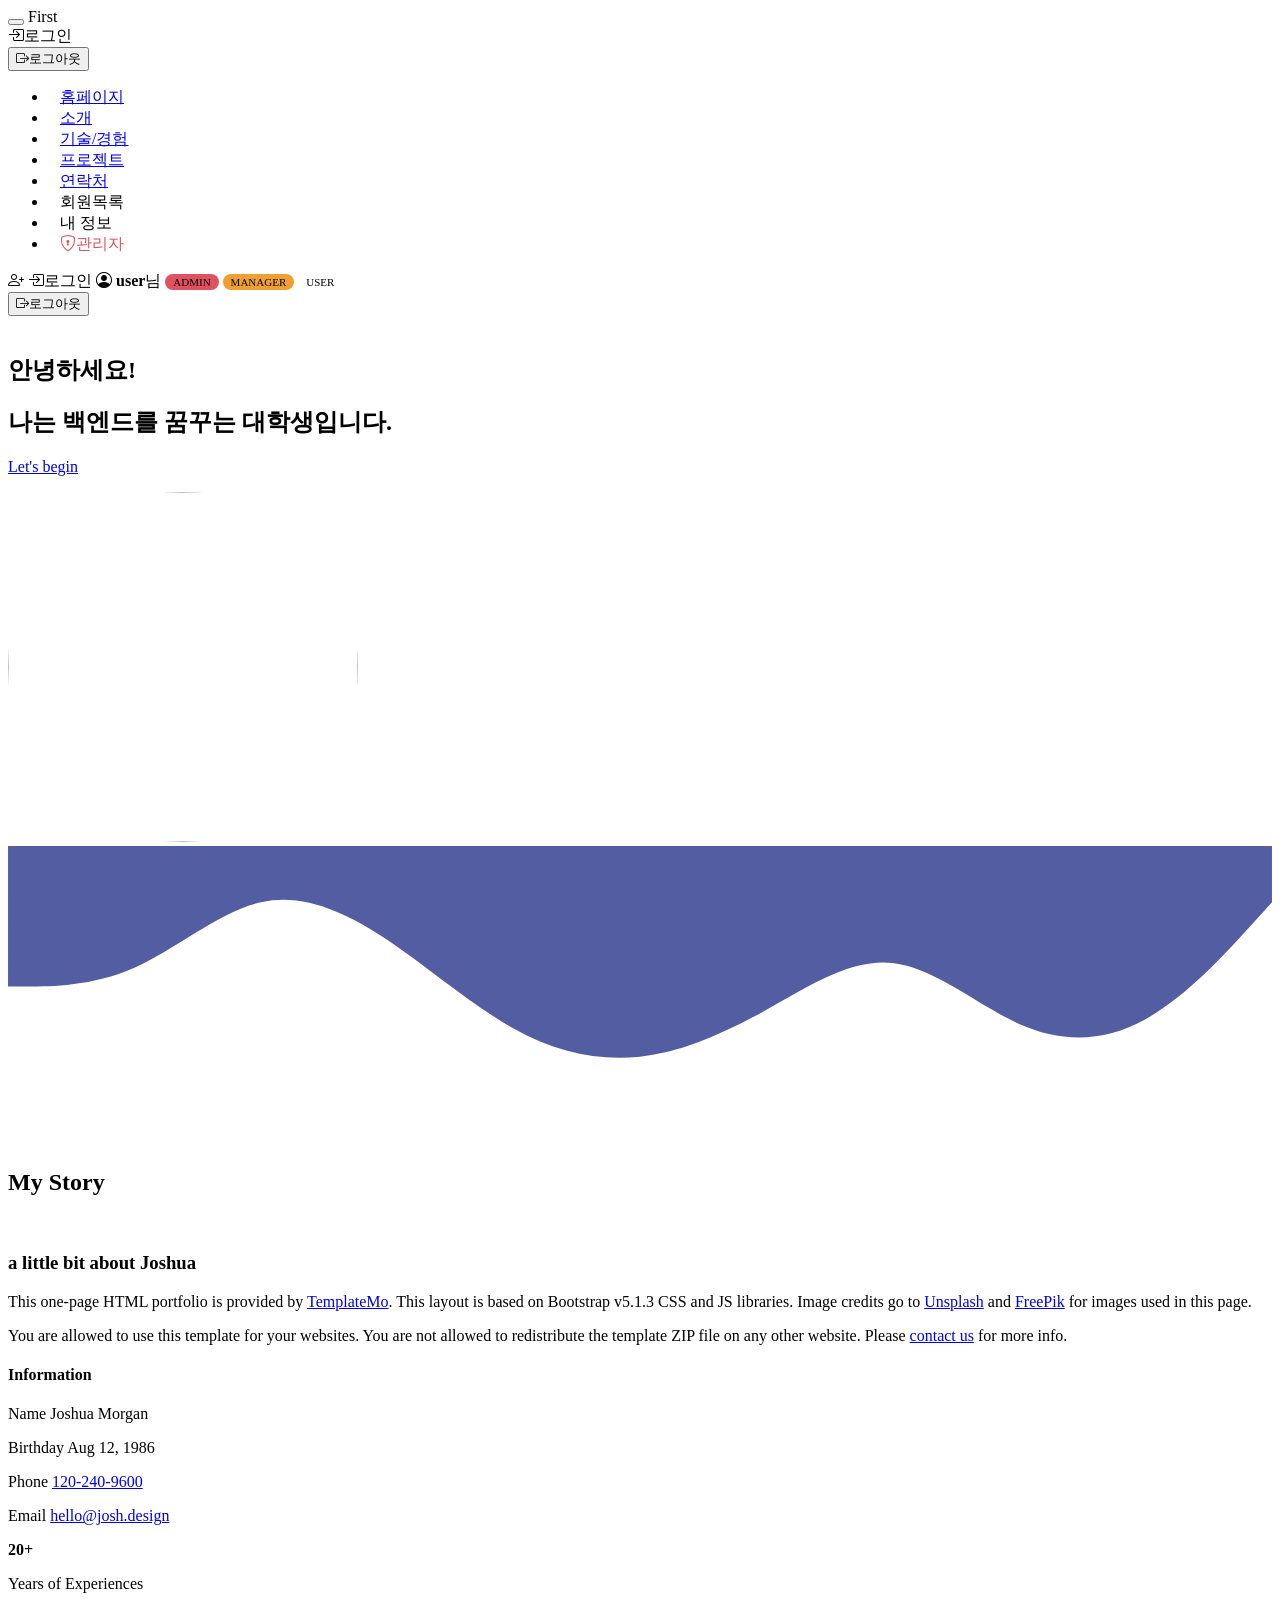
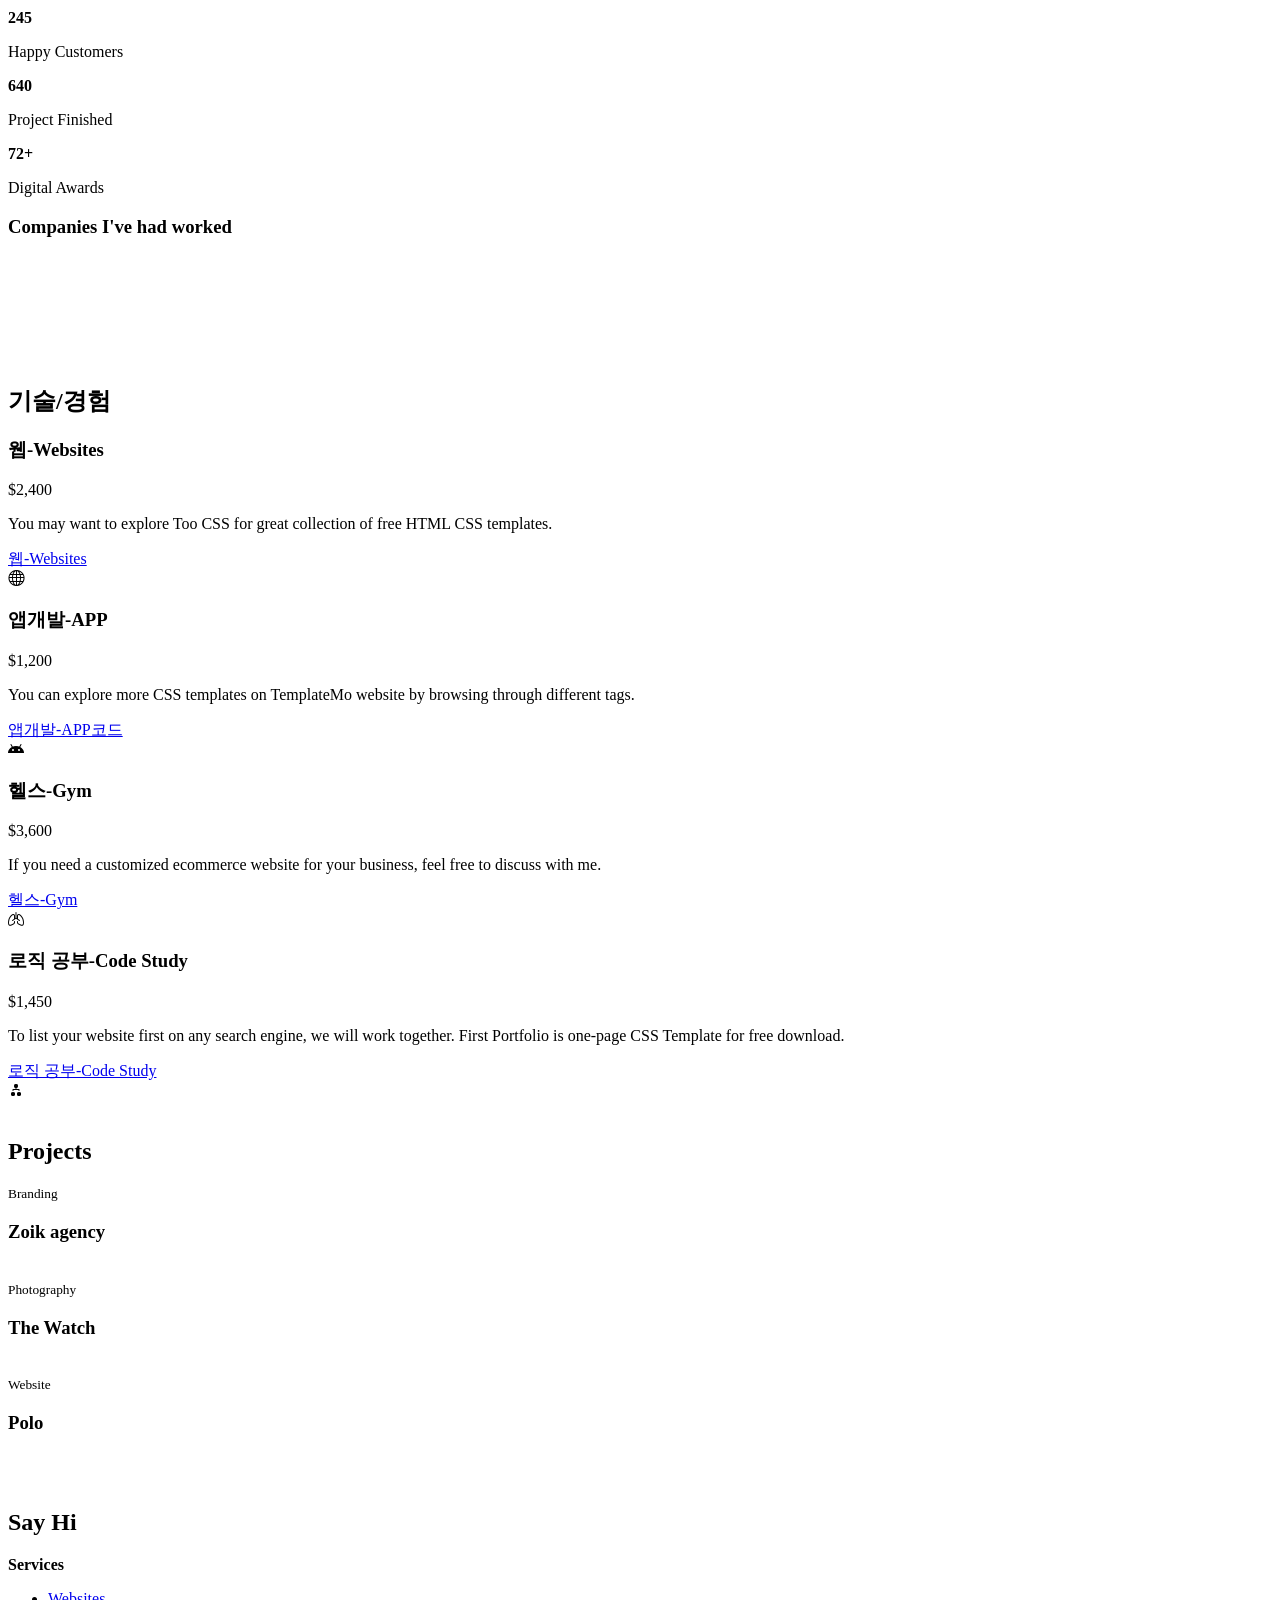
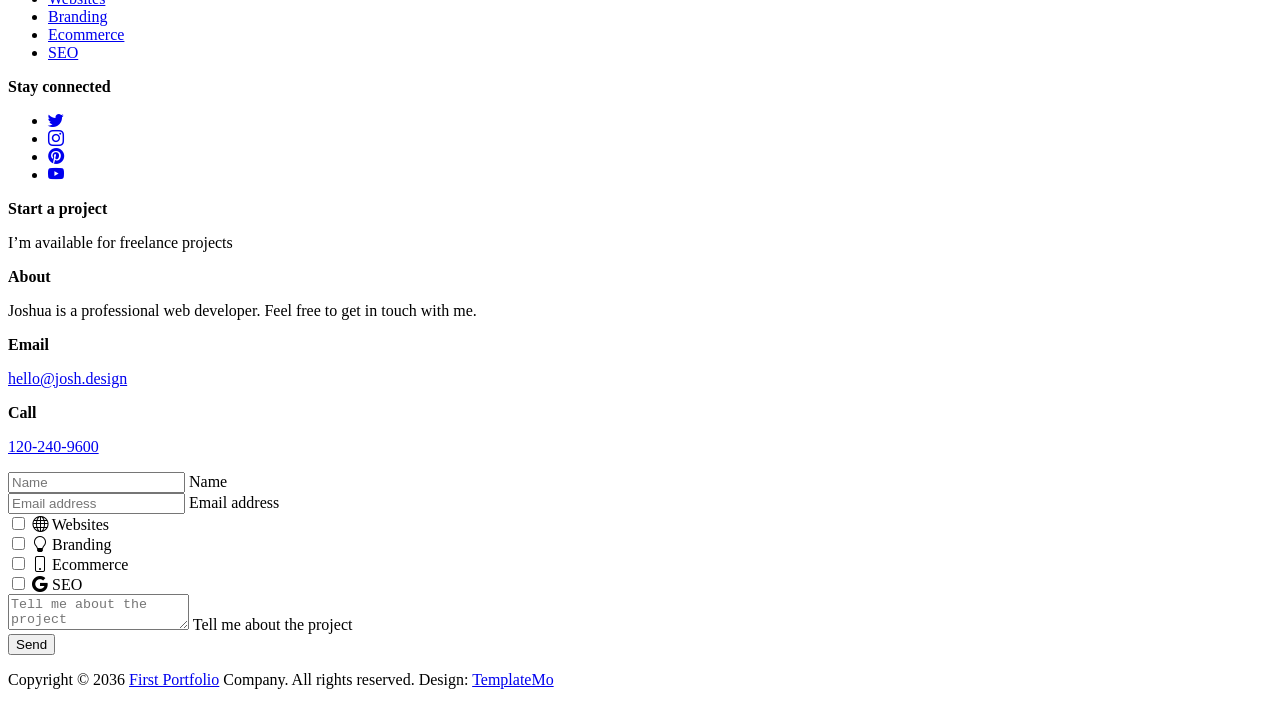
==== commit fea4ee1d: "메인 화면 프로필 사진을 본인 사진으로 교체 및 README 이미지 갱신" ====
--- a/src/main/resources/templates/index.html
+++ b/src/main/resources/templates/index.html
@@ -52,6 +52,15 @@
                 .navbar-expand-lg .navbar-nav .nav-link { margin-left: 7px; margin-right: 7px; font-size: 15px; }
                 .navbar i.navbar-icon { display: none; }
             }
+            /* 본인 사진 적용 : 원본은 배경이 없는 컷아웃 이미지라 네모 사진은 흰 원에 맞춰 잘라준다 */
+            .hero-image {
+                width: 350px; min-width: 350px; height: 350px;
+                object-fit: cover; border-radius: 100%;
+                top: -50px; right: 0; left: 0; margin: auto;
+            }
+            @media (max-width: 991px) {
+                .hero-image { width: 280px; min-width: 280px; height: 280px; }
+            }
         </style>
     </head>
     
@@ -162,7 +171,7 @@
                         <div class="col-lg-7 col-12">
                             <div class="hero-text">
                                 <div class="hero-title-wrap d-flex align-items-center mb-4">
-                                    <img th:src="@{/images/worker.png}" class="avatar-image avatar-image-large img-fluid" alt="">
+                                    <img th:src="@{/images/profile.jpg}" class="avatar-image avatar-image-large img-fluid" alt="">
 
                                     <h1 class="hero-title ms-3 mb-0">안녕하세요!</h1>
                                 </div>
@@ -174,7 +183,7 @@
 
                         <div class="col-lg-5 col-12 position-relative">
                             <div class="hero-image-wrap"></div>
-                            <img th:src="@{/images/portrait-happy-excited-man-holding-laptop-computer.png}" class="hero-image img-fluid" alt="">
+                            <img th:src="@{/images/hero-profile.jpg}" class="hero-image img-fluid" alt="">
                         </div>
 
                     </div>
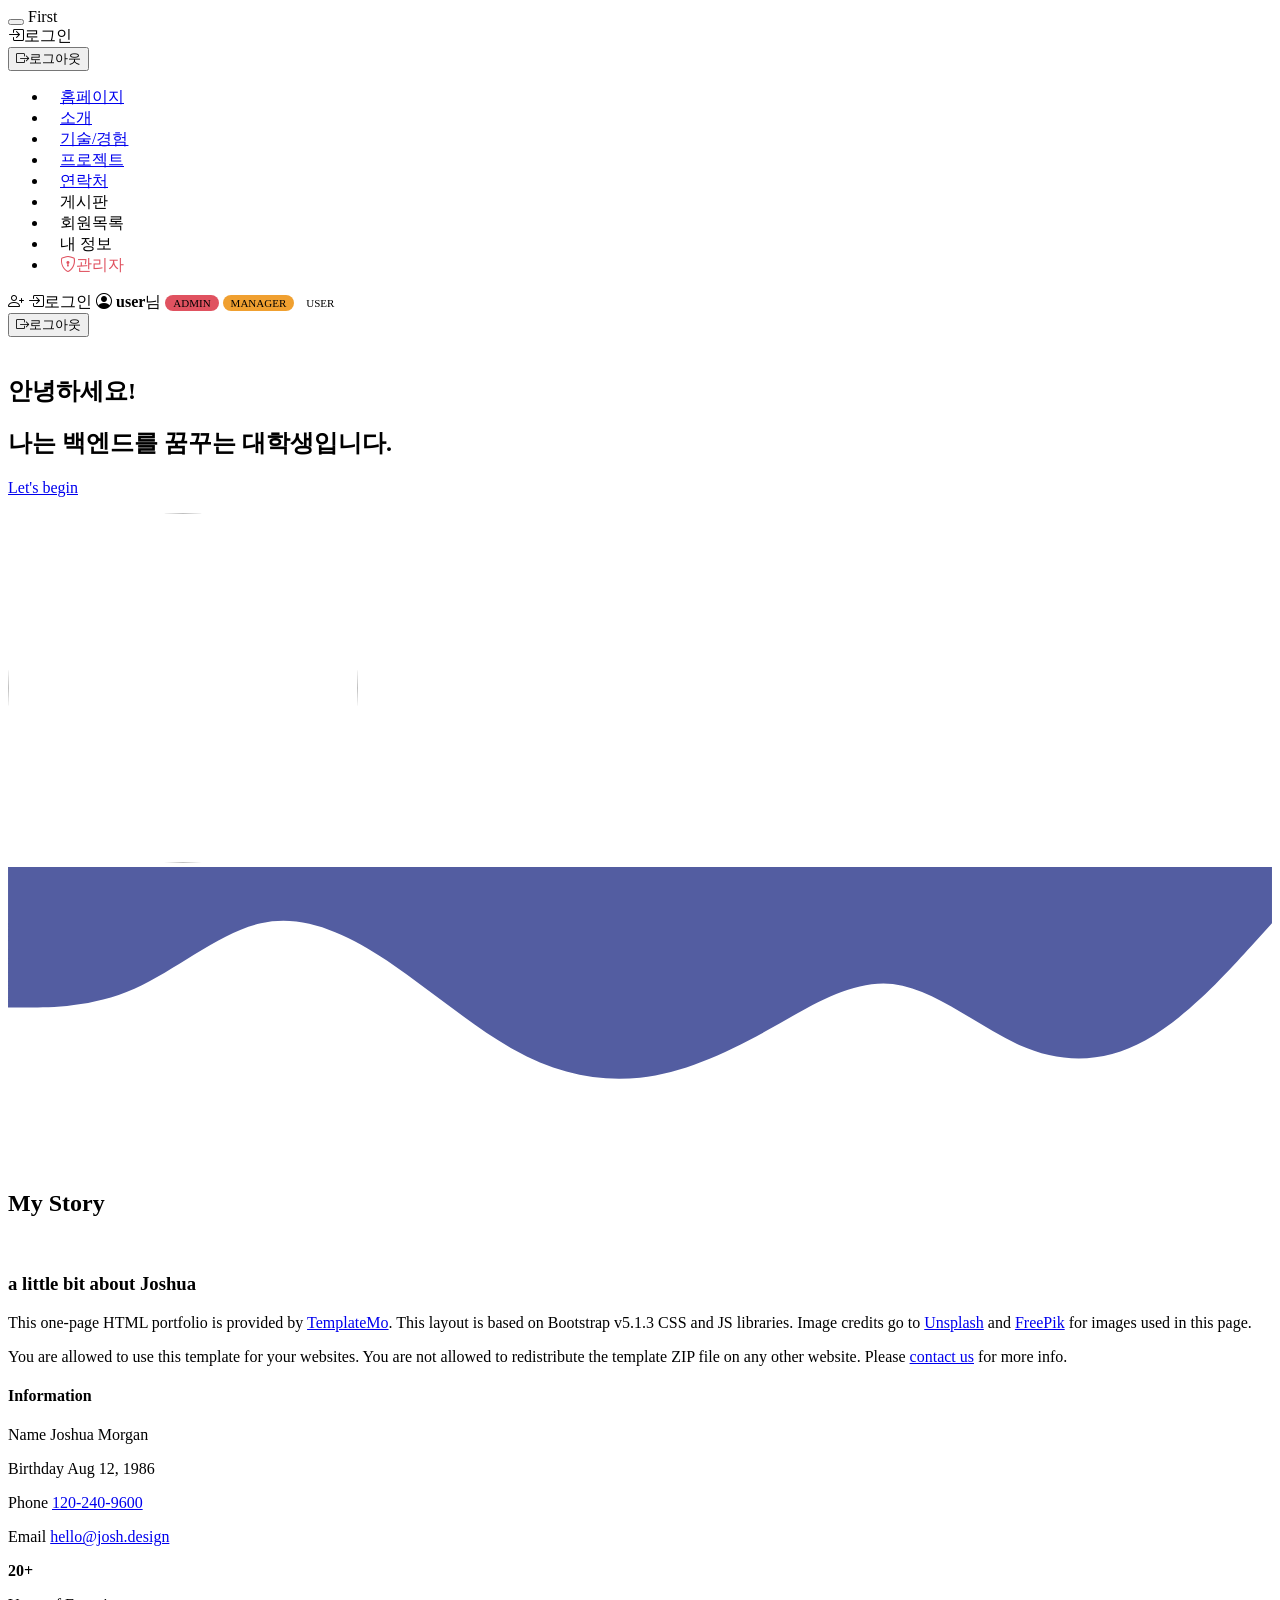
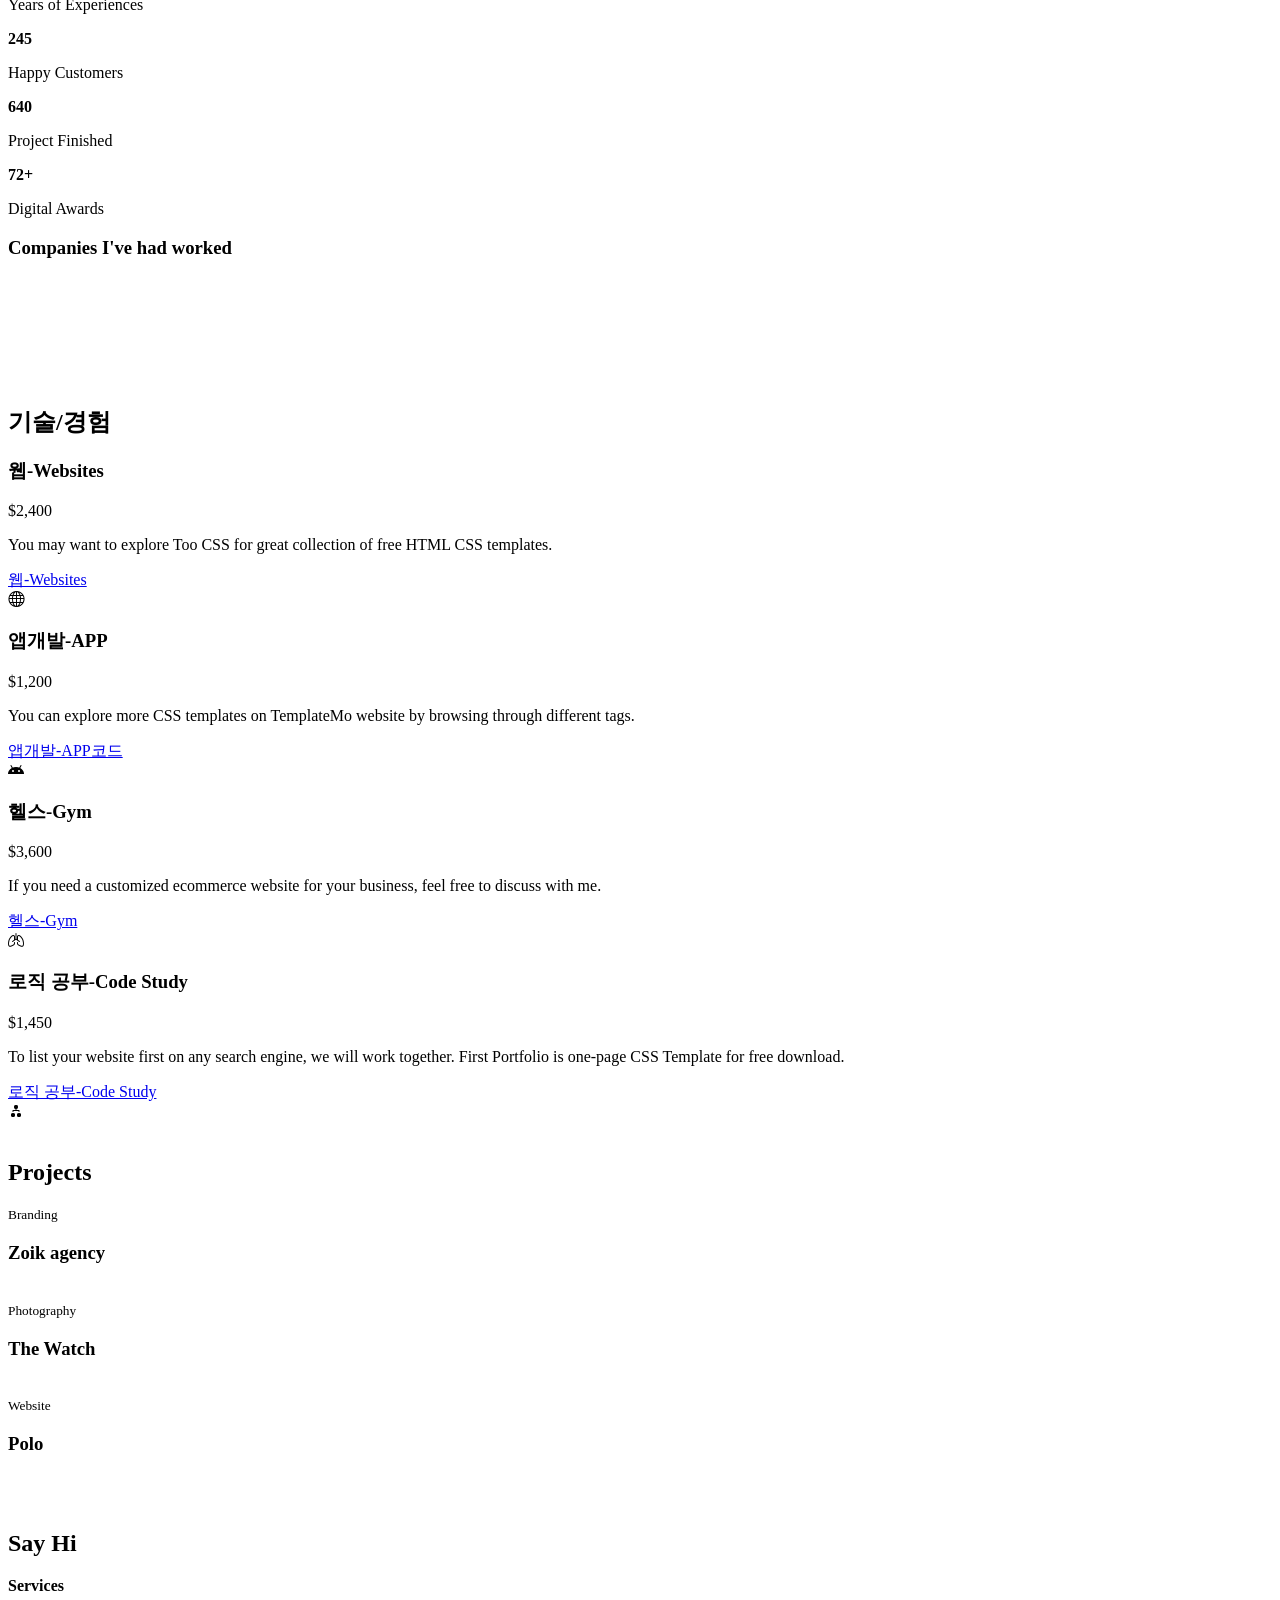
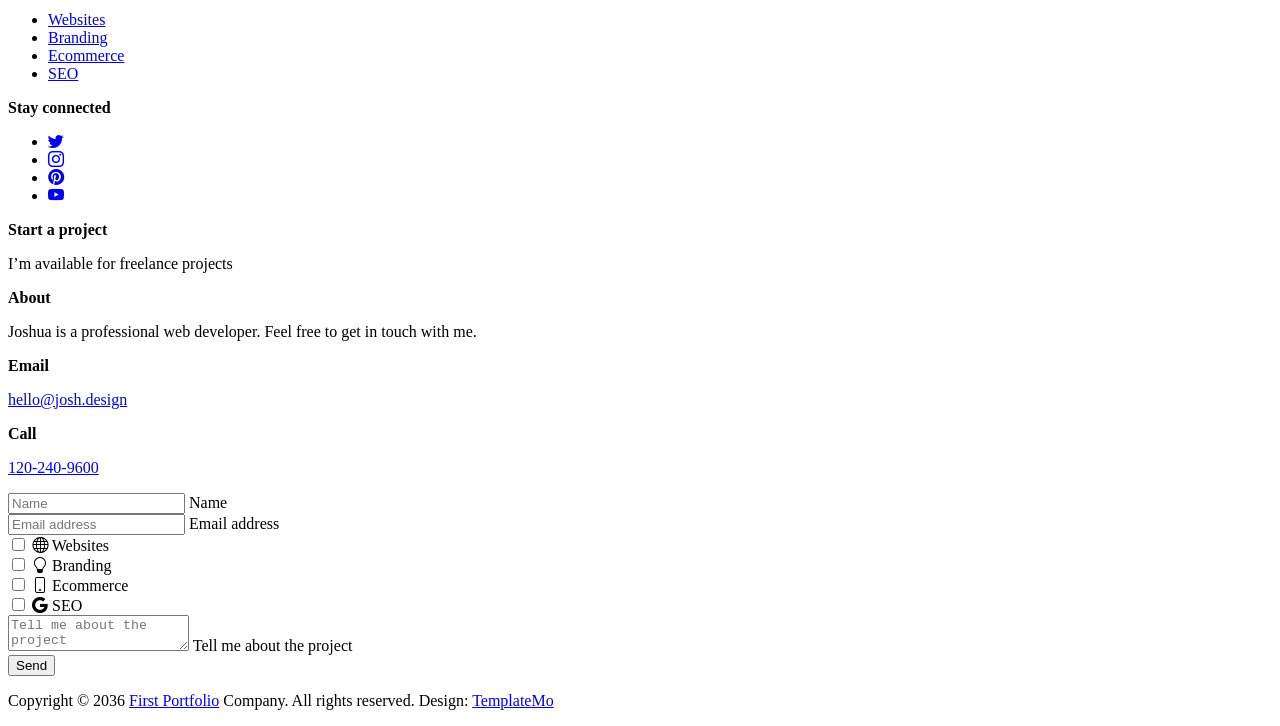
==== commit 2a05a402: "9주차 게시판 CRUD 및 본인 확인 완료, README 수업 및 과제 정리" ====
--- a/src/main/resources/templates/index.html
+++ b/src/main/resources/templates/index.html
@@ -114,6 +114,11 @@
                         <li class="nav-item">
                             <a class="nav-link click-scroll" href="#section_5">연락처</a>
                         </li>
+
+                        <!-- [9주차] 게시판 : 목록·상세는 누구나 -->
+                        <li class="nav-item">
+                            <a class="nav-link" th:href="@{/board}">게시판</a>
+                        </li>
                         <!-- [5주차] 회원 전용 페이지 : 로그인하지 않으면 로그인 화면으로 이동 -->
                         <!-- [6주차] 연습문제 추가도전 : 회원목록은 ADMIN·MANAGER 에게만 보인다 -->
                         <li class="nav-item" sec:authorize="hasAnyRole('ADMIN','MANAGER')">
